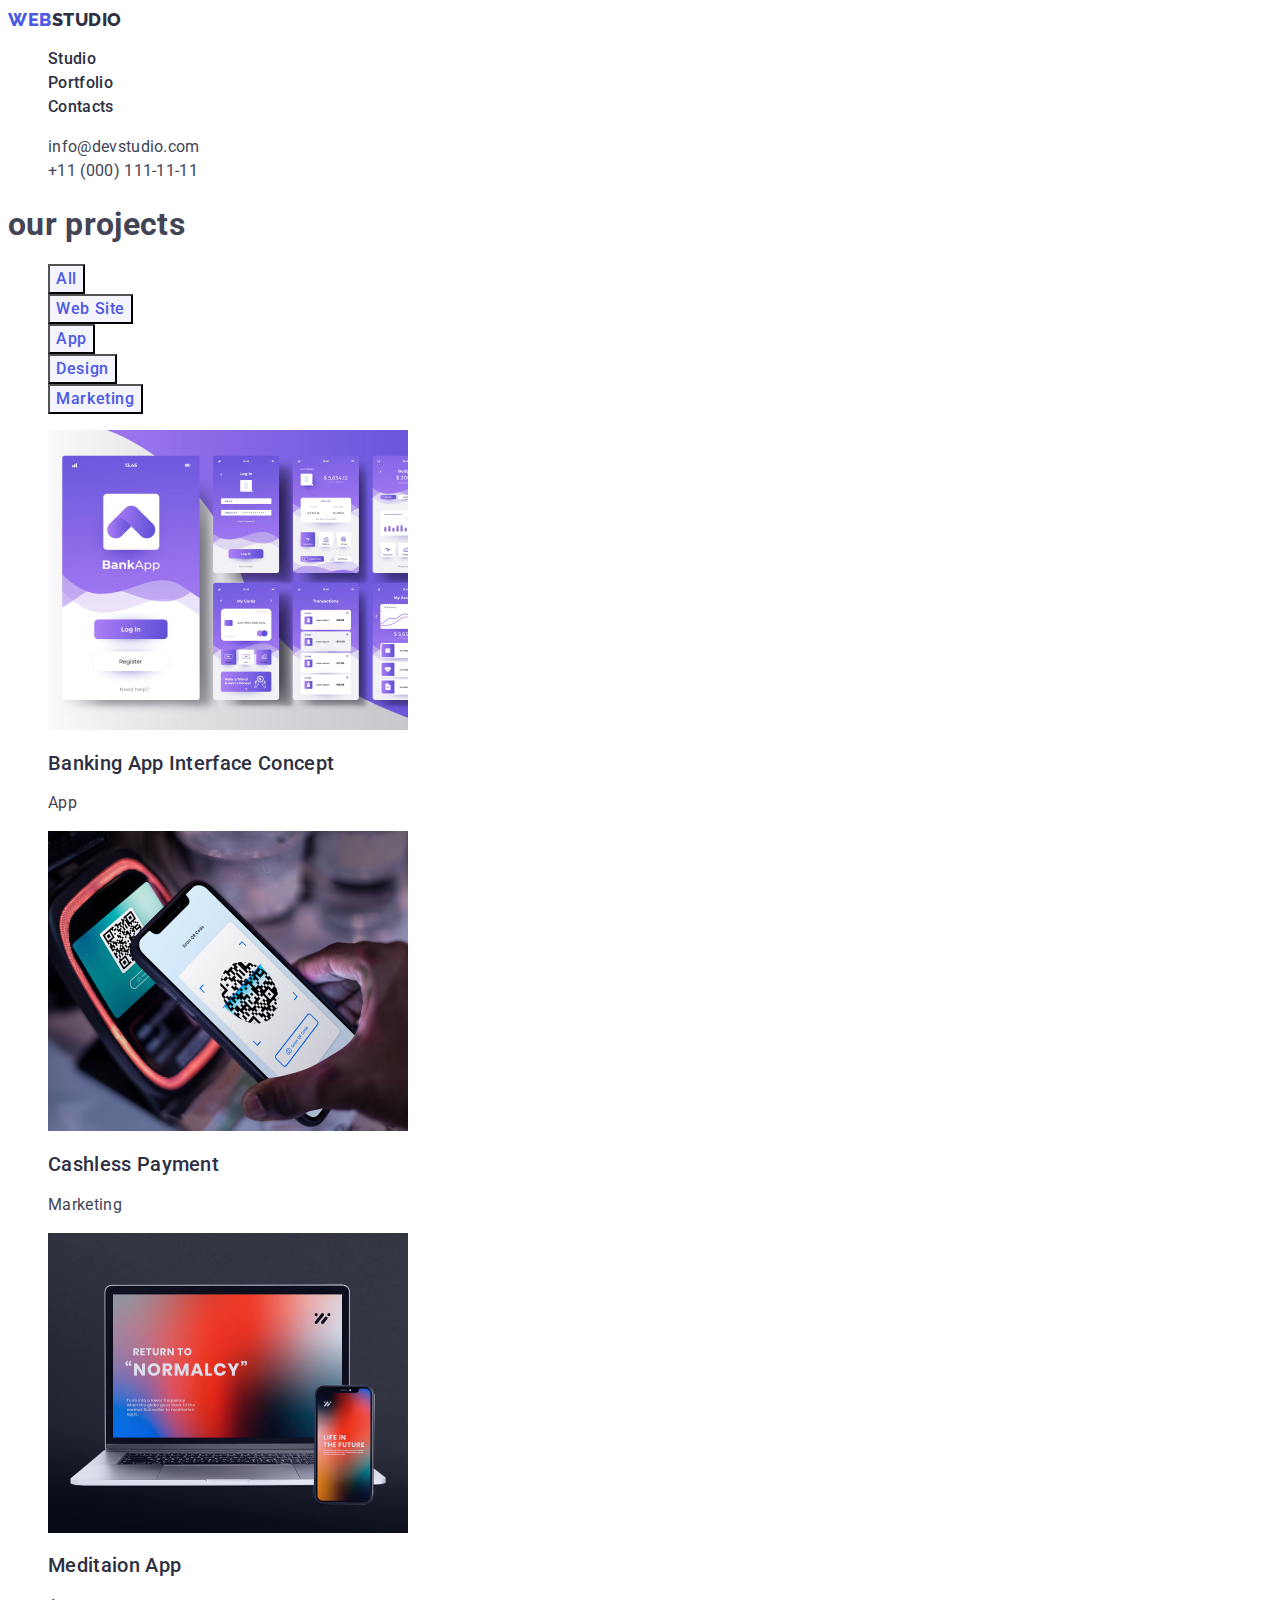
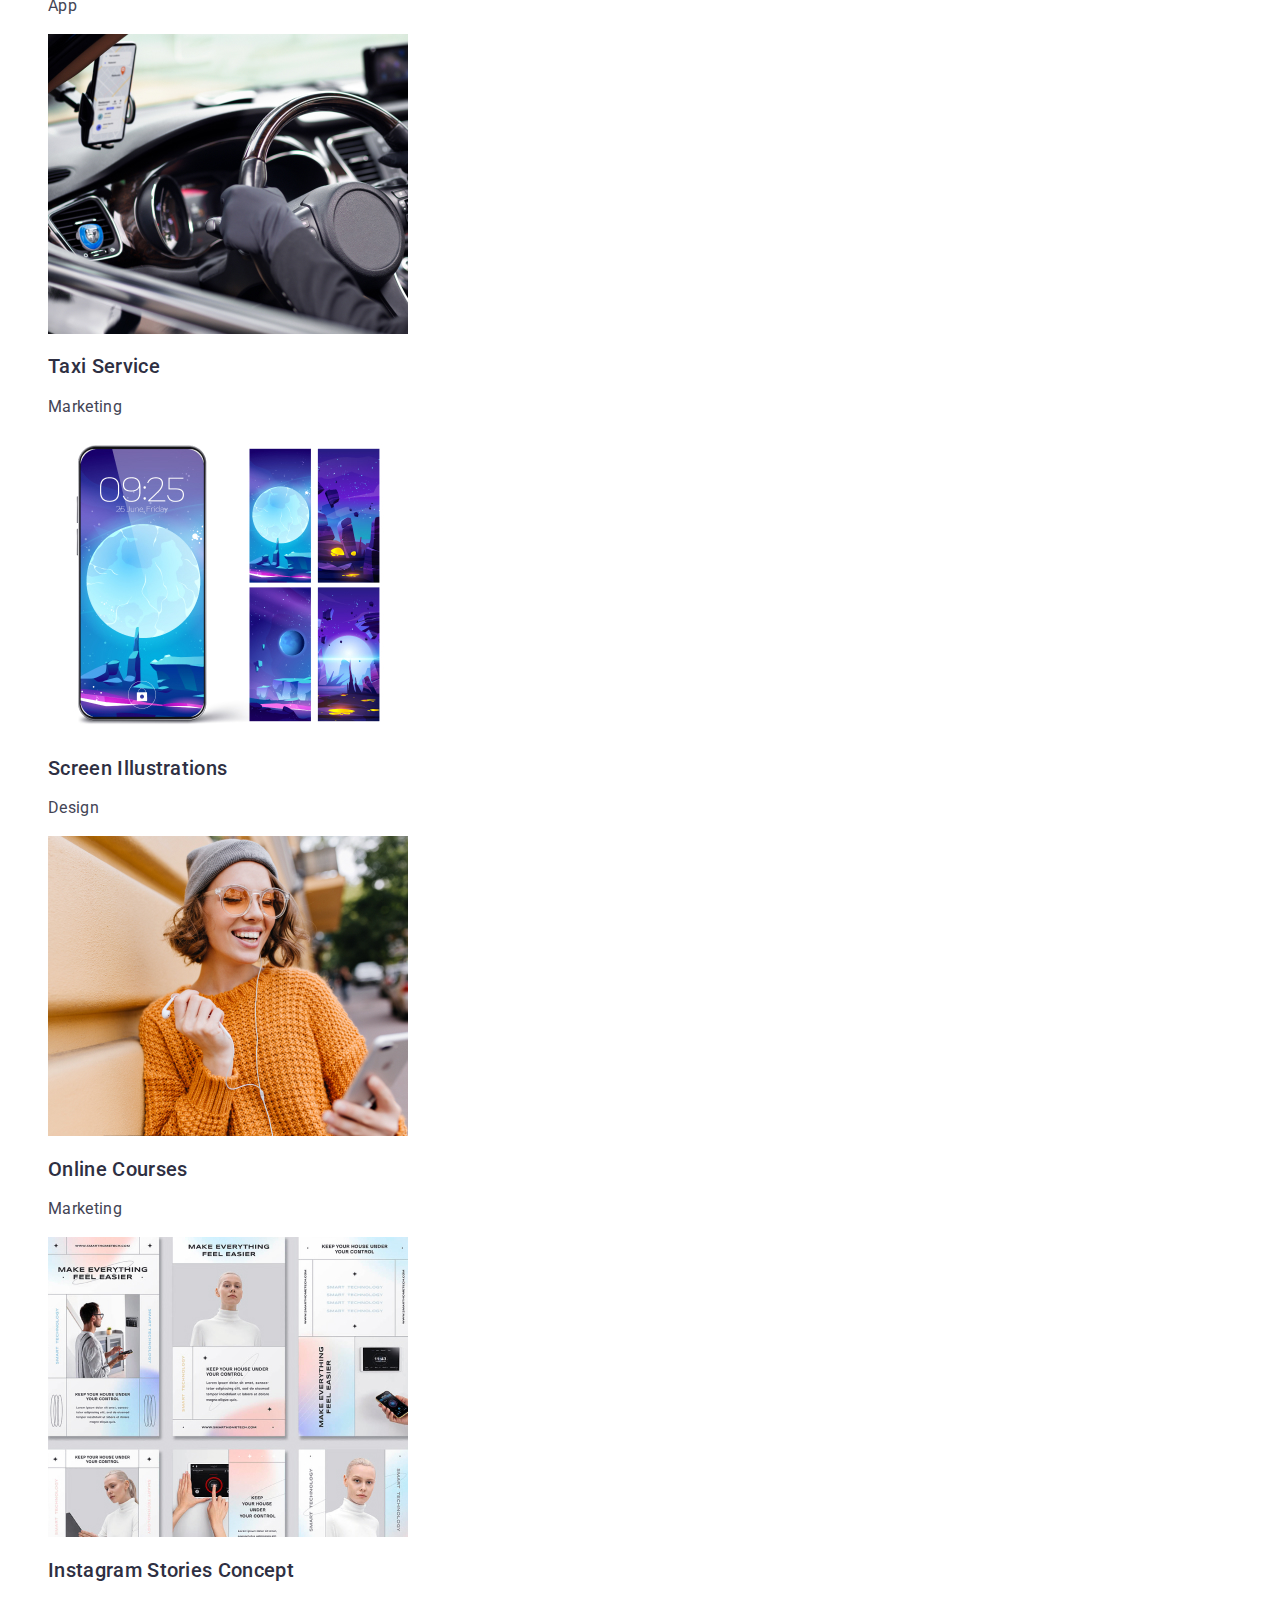
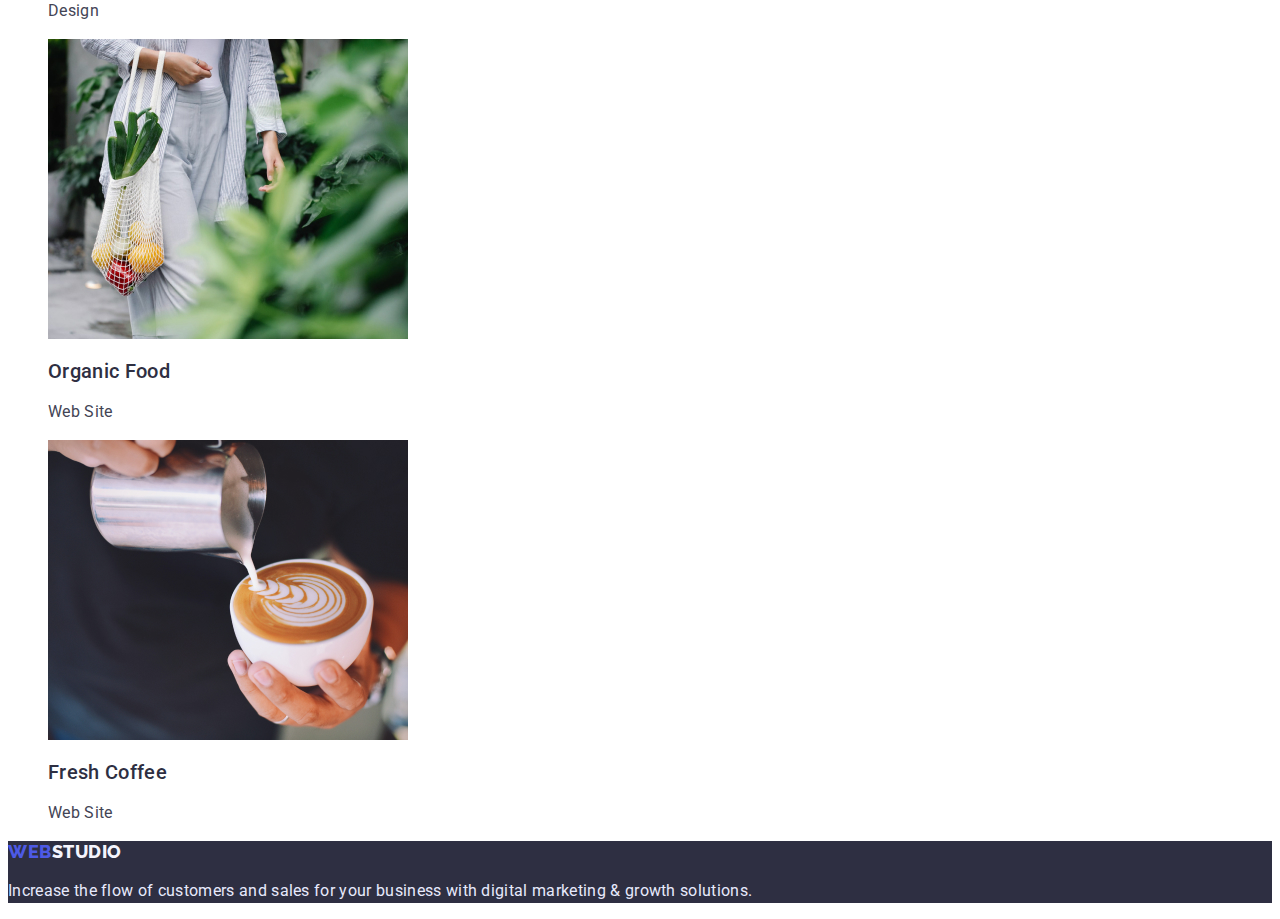
==== portfolio.html @ 0b2acf58 "Update portfolio.html" ====
<!DOCTYPE html>
<html lang="en">
  <head>
    <meta charset="UTF-8" />
    <meta http-equiv="X-UA-Compatible" content="IE=edge" />
    <meta name="viewport" content="width=device-width, initial-scale=1.0" />
    <title>WebStudio</title>

    <link rel="preconnect" href="https://fonts.googleapis.com" />
    <link rel="preconnect" href="https://fonts.gstatic.com" crossorigin />
    <link
      href="https://fonts.googleapis.com/css2?family=Raleway:wght@800&family=Roboto:wght@400;500;700;900&display=swap"
      rel="stylesheet"
    />
    <link rel="stylesheet" href="./css/styles.css" />
 <header>
      <nav class="site-nav">
        <a class="logo" href="./index.html">
          <span class="logo-item">Web</span>Studio
        </a>
        <ul class="list">
          <li>
            <a class="link-item" href="./index.html">Studio</a>
          </li>
          <li>
            <a class="link-item" href="">Portfolio</a>
          </li>
          <li>
            <a class="link-item" href="">Contacts</a>
          </li>
        </ul>
      </nav>
      <address class="contacts">
        <ul class="list">
          <li>
            <a class="mail link" href="mailto:info@devstudio.com"
              >info@devstudio.com
            </a>
          </li>
          <li>
            <a class="tel link" href="tel:+110001111111"
              >+11 (000) 111-11-11
            </a>
          </li>
        </ul>
      </address>
    </header>

    <main>
      <section class="section">
        <h1 class="title">our projects</h1>
        <ul class="filter list">
          <li><button type="button" class="filter-button">All</button></li>
          <li><button type="button" class="filter-button">Web Site</button></li>
          <li><button type="button" class="filter-button">App</button></li>
          <li><button type="button" class="filter-button">Design</button></li>
          <li><button type="button" class="filter-button">Marketing</button></li>
        </ul>
            
        <ul class="list">
          <li>
            <img src="./images/img-project-1.jpg" alt=" banking app" width="360"
            height="300" />
            <h2 class="section-subtitle">Banking App Interface Concept</h2>
            <p class="section-text">App</p>
          </li>
          <li>
            <img src="./images/img-project-2.jpg" alt="payment" width="360"
            height="300" />
            <h2 class="section-subtitle">Cashless Payment</h2>
            <p class="section-text">Marketing</p>
          </li>
          <li>
            <img src="./images/img-project-3.jpg" alt="meditaion-app" width="360"
            height="300" />
            <h2 class="section-subtitle">Meditaion App</h2>
            <p class="section-text">App</p>
          </li>
          <li>
            <img src="./images/img-project-4.jpg" alt="taxi-service" width="360"
            height="300" />
            <h2 class="section-subtitle">Taxi Service</h2>
            <p class="section-text">Marketing</p>
          </li>
          <li>
            <img src="./images/img-project-5.jpg"
            alt="screen-illustrations" width="360"
            height="300" />
            <h2 class="section-subtitle">Screen Illustrations</h2>
            <p class="section-text">Design</p>
          </li>
          <li>
            <img src="./images/img-project-6.jpg" alt="online-courses" width="360"
            height="300" />
            <h2 class="section-subtitle">Online Courses</h2>
            <p class="section-text">Marketing</p>
          </li>
          <li>
            <img src="./images/img-project-7.jpg" alt="Instagram" width="360"
            height="300" />
            <h2 class="section-subtitle">Instagram Stories Concept</h2>
            <p class="section-text">Design</p>
          </li>
          <li>
            <img src="./images/img-project-8.jpg" alt="organic-food" width="360"
            height="300" />
            <h2 class="section-subtitle">Organic Food</h2>
            <p class="section-text">Web Site</p>
          </li>
          <li>
            <img src="./images/img-project-9.jpg" alt="fresh-coffee" width="360"
            height="300" />
            <h2 class="section-subtitle">Fresh Coffee</h2>
            <p class="section-text">Web Site</p>
          </li>
        </ul>
      </section>
    </main>

    <footer class="footer">
      <a href="./index.html" class="footer-logo">
        <span class="logo-item">Web</span>Studio
      </a>
      <p class="text-item">
        Increase the flow of customers and sales for your business with digital
        marketing & growth solutions.
      </p>
    </footer>
  </body>
</html>
---- css/styles.css ----
:root {
  --primary-text-color: #434455;
  --title-text-color: #2e2f42;
  --title-wite-color: #ffffff;
  --title-blue-color: #4d5ae5;
  --bacground-color-heroo-footer: #2e2f42;
  --button-hover-color: #404bbf;
  --link-hover-color: #404bbf;
  --button-title-color: #4d5ae5;
  --footer-logo-white: #f4f4fd;
  --text-item-color: #e7e9fc;
  --filtr-button-bacgr-color-white: #f4f4fd;
  --filtr-button-hover-white: #ffffff;
}

body {
  background-color: var(--title-wite-color);
  color: var(--primary-text-color);
  font-family: Roboto, sans-serif;
  letter-spacing: 0.02em;
}

.logo {
  font-family: Raleway, sans-serif;
  text-decoration: none;
  font-weight: 800;
  font-size: 18px;
  line-height: 1.3;
  letter-spacing: 0.03em;
  text-transform: uppercase;
  color: var(--title-text-color);
}

.logo-item {
  color: var(--title-blue-color);
}

.list {
  list-style: none;
}

.link-item {
  text-decoration: none;
  font-weight: 500;
  font-size: 16px;
  line-height: 1.5;
  color: var(--title-text-color);
}

.link-item:active {
  color: var(--title-blue-color);
}

.link-item:hover,
.link-item:focus {
  color: var(--link-hover-color);
}

.link {
  color: var(--primary-text-color);
  text-decoration: none;
  font-style: normal;
  font-weight: 400;
  font-size: 16px;
  line-height: 1.5;
}

.link:active {
  color: var(--title-blue-color);
}

.link:hover,
.link:focus {
  color: var(--title-blue-color);
}

.hero {
  background-color: var(--bacground-color-heroo-footer);
}

.hero-title {
  color: var(--title-wite-color);
  font-weight: 700;
  font-size: 56px;
  line-height: 1.07;
  text-align: center;
}

.hero-button {
  font-family: Roboto, sans-serif;
  font-weight: 500;
  font-size: 16px;
  line-height: 1.5;
  letter-spacing: 0.04em;
  background-color: var(--button-title-color);
  color: var(--title-wite-color);
  cursor: pointer;
}

.hero-button:hover,
.hero-button:focus {
  background-color: var(--button-hover-color);
}

.section-title {
  font-weight: 700;
  font-size: 36px;
  line-height: 1.1px;
  color: var(--title-text-color);
  text-transform: capitalize;
}
.section-title.item {
  color: var(--title-text-color);
  font-weight: 500;
  font-size: 20px;
  line-height: 1.2;
}

.text {
  font-weight: 400;
  font-size: 16px;
  line-height: 1.5;
}
.footer {
  background-color: var(--bacground-color-heroo-footer);
}
.footer-logo {
  text-decoration: none;
  font-family: Raleway, sans-serif;
  font-weight: 800;
  font-size: 18px;
  line-height: 1.2;
  letter-spacing: 0.03em;
  text-transform: uppercase;
  color: var(--footer-logo-white);
}

.text-item {
  color: var(--text-item-color);

  font-weight: 400;
  font-size: 16px;
  line-height: 1.5;
}

.filter-button {
  font-family: 'Roboto', sans-serif;
  font-weight: 500;
  font-size: 16px;
  line-height: 1.5;
  letter-spacing: 0.04em;
  color: var(--button-title-color);
  background-color: var(--filtr-button-bacgr-color-white);
  cursor: pointer;
}

.filter-button:hover,
.filter-button:focus {
  color: var(--filtr-button-hover-white);
  background-color: var(--button-hover-color);
}

.section-subtitle {
  color: var(--title-text-color);
  font-weight: 500;
  font-size: 20px;
  line-height: 1.2;
}
.section-text {
  font-weight: 400;
  font-size: 16px;
  line-height: 1.5;
}
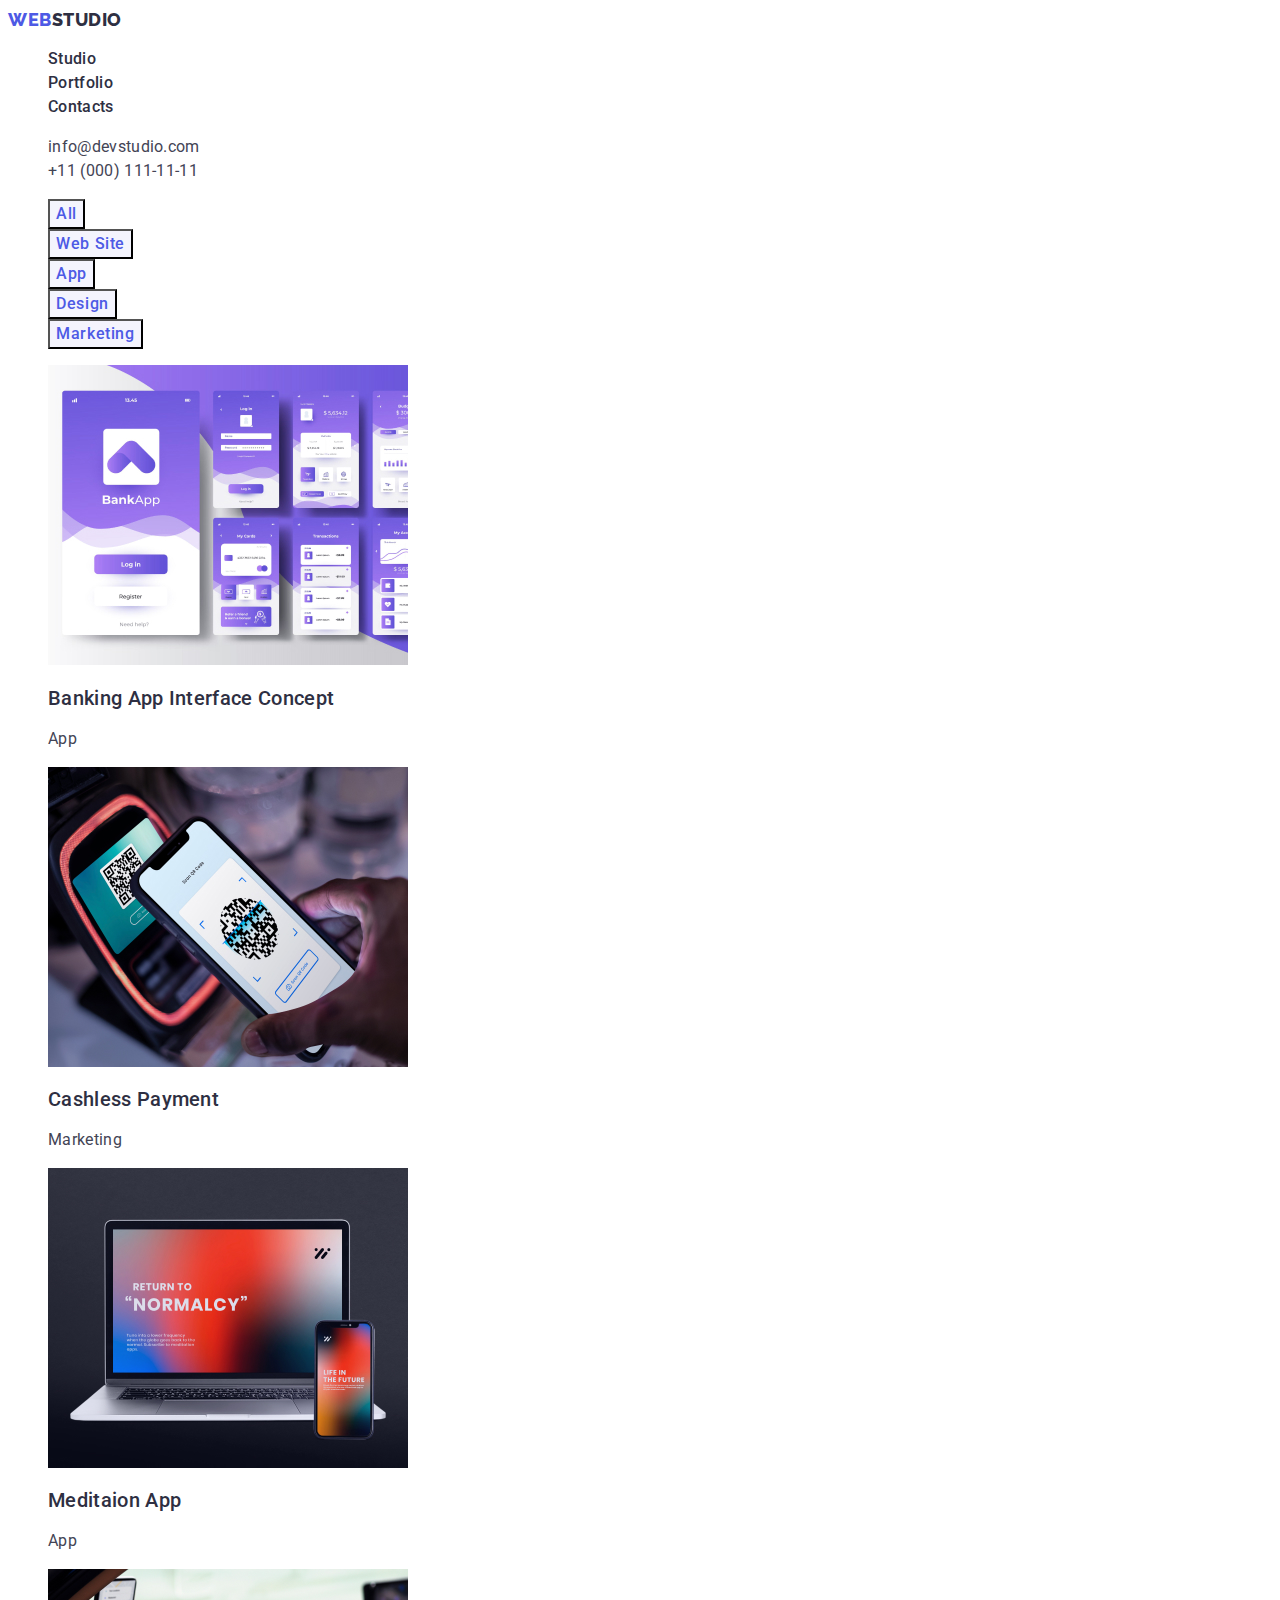
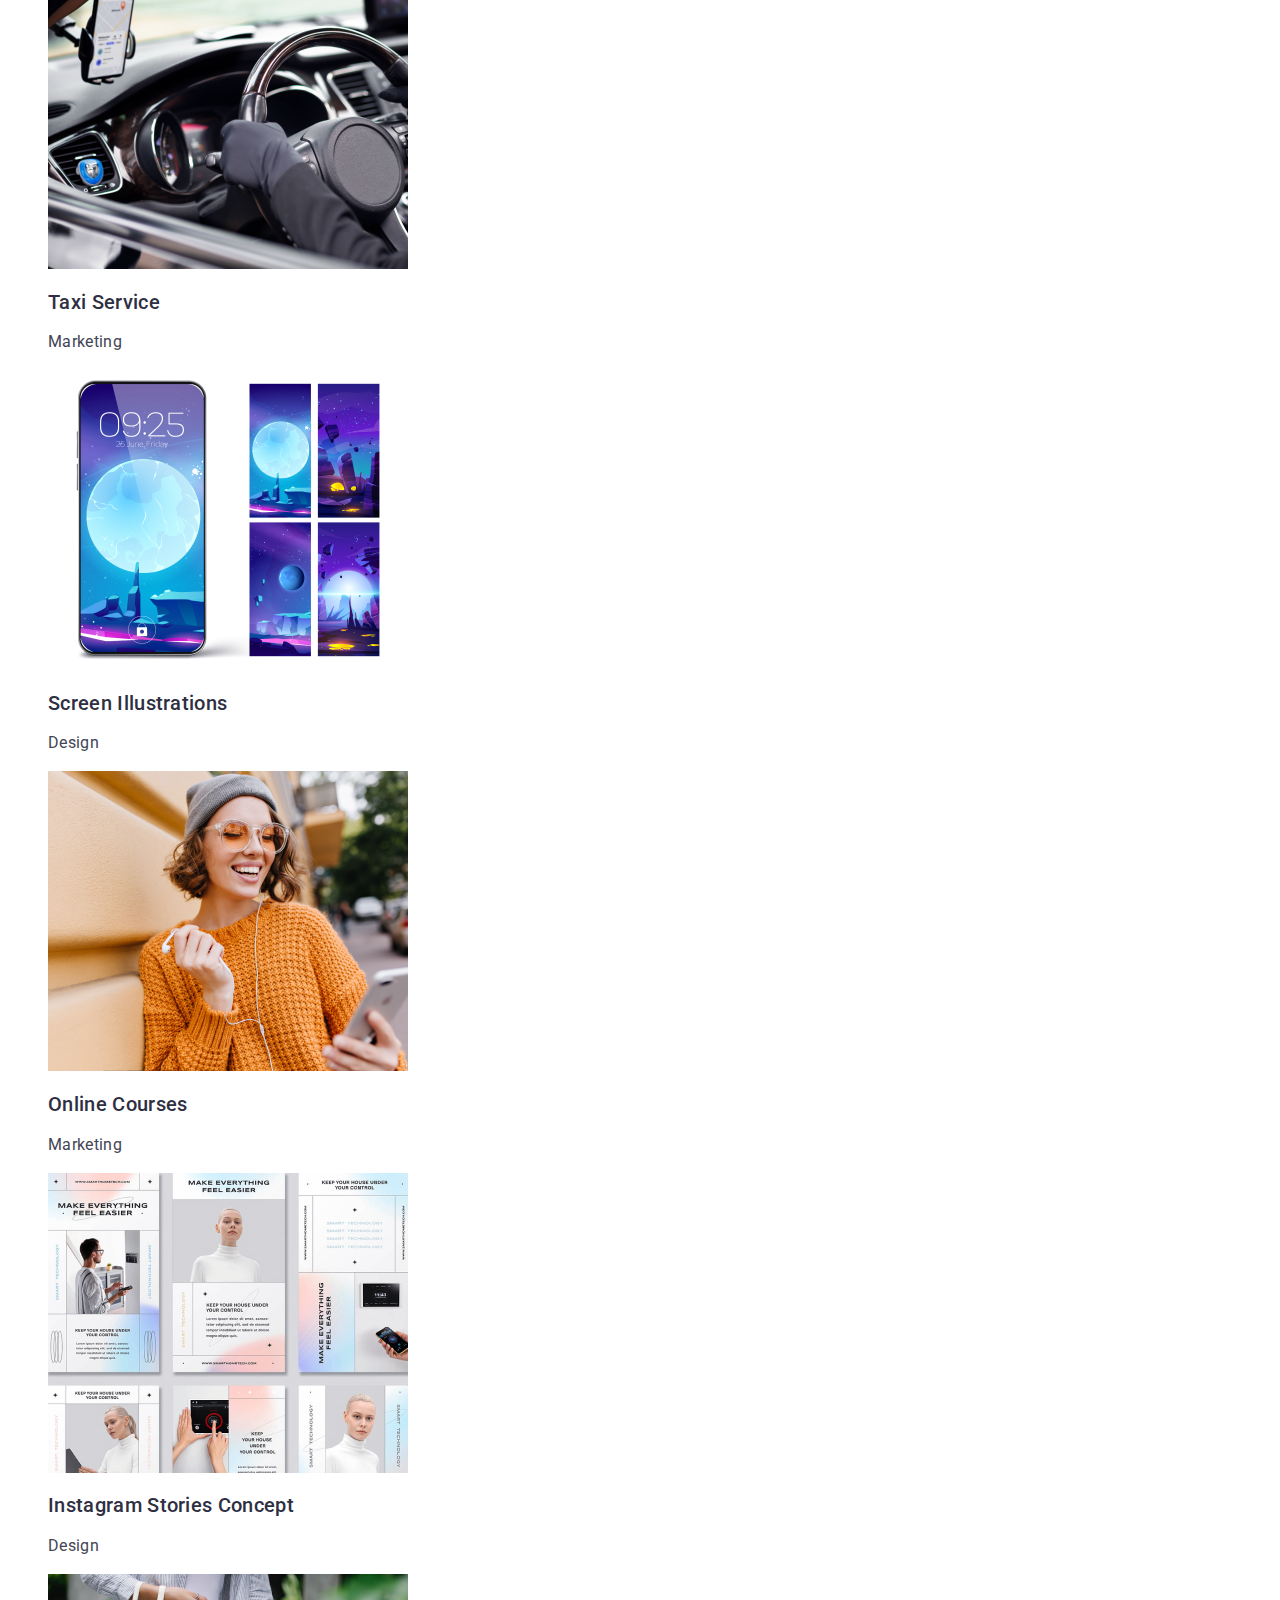
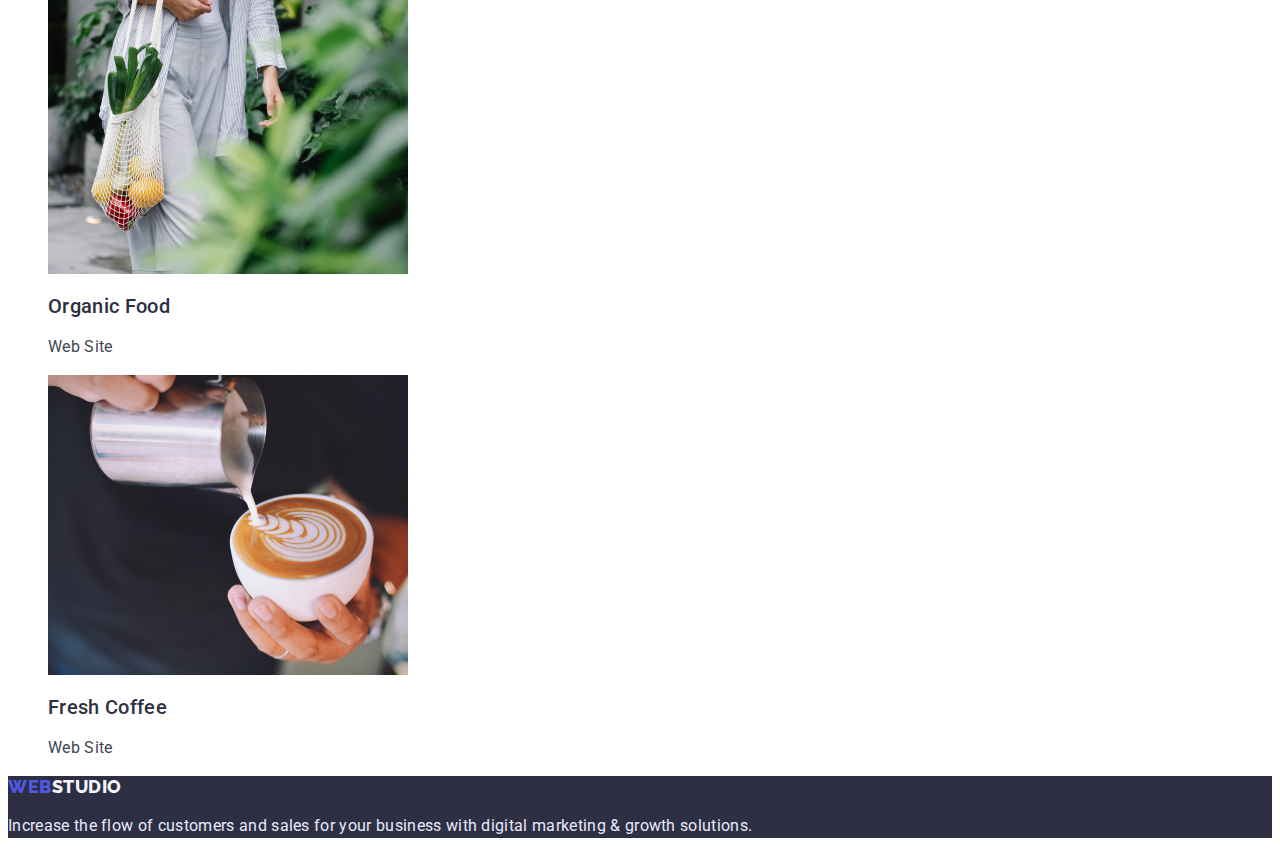
==== commit fce30bb9: "Update portfolio.html" ====
--- a/portfolio.html
+++ b/portfolio.html
@@ -23,7 +23,7 @@
             <a class="link-item" href="./index.html">Studio</a>
           </li>
           <li>
-            <a class="link-item" href="">Portfolio</a>
+            <a class="link-item" href="./portfolio.html">Portfolio</a>
           </li>
           <li>
             <a class="link-item" href="">Contacts</a>
@@ -48,7 +48,7 @@
 
     <main>
       <section class="section">
-        <h1 class="title">our projects</h1>
+        <h1 class="visually-hidden">our projects</h1>
         <ul class="filter list">
           <li><button type="button" class="filter-button">All</button></li>
           <li><button type="button" class="filter-button">Web Site</button></li>
--- a/css/styles.css
+++ b/css/styles.css
@@ -74,6 +74,19 @@
   color: var(--title-blue-color);
 }
 
+.visually-hidden {
+  position: absolute;
+  white-space: nowrap;
+  width: 1px;
+  height: 1px;
+  overflow: hidden;
+  border: 0;
+  padding: 0;
+  clip: rect(0 0 0 0);
+  clip-path: inset(50%);
+  margin: -1px;
+}
+
 .hero {
   background-color: var(--bacground-color-heroo-footer);
 }
@@ -108,12 +121,14 @@
   line-height: 1.1px;
   color: var(--title-text-color);
   text-transform: capitalize;
+  letter-spacing: 0.02em;
 }
 .section-title.item {
   color: var(--title-text-color);
   font-weight: 500;
   font-size: 20px;
   line-height: 1.2;
+  letter-spacing: 0.02em;
 }
 
 .text {
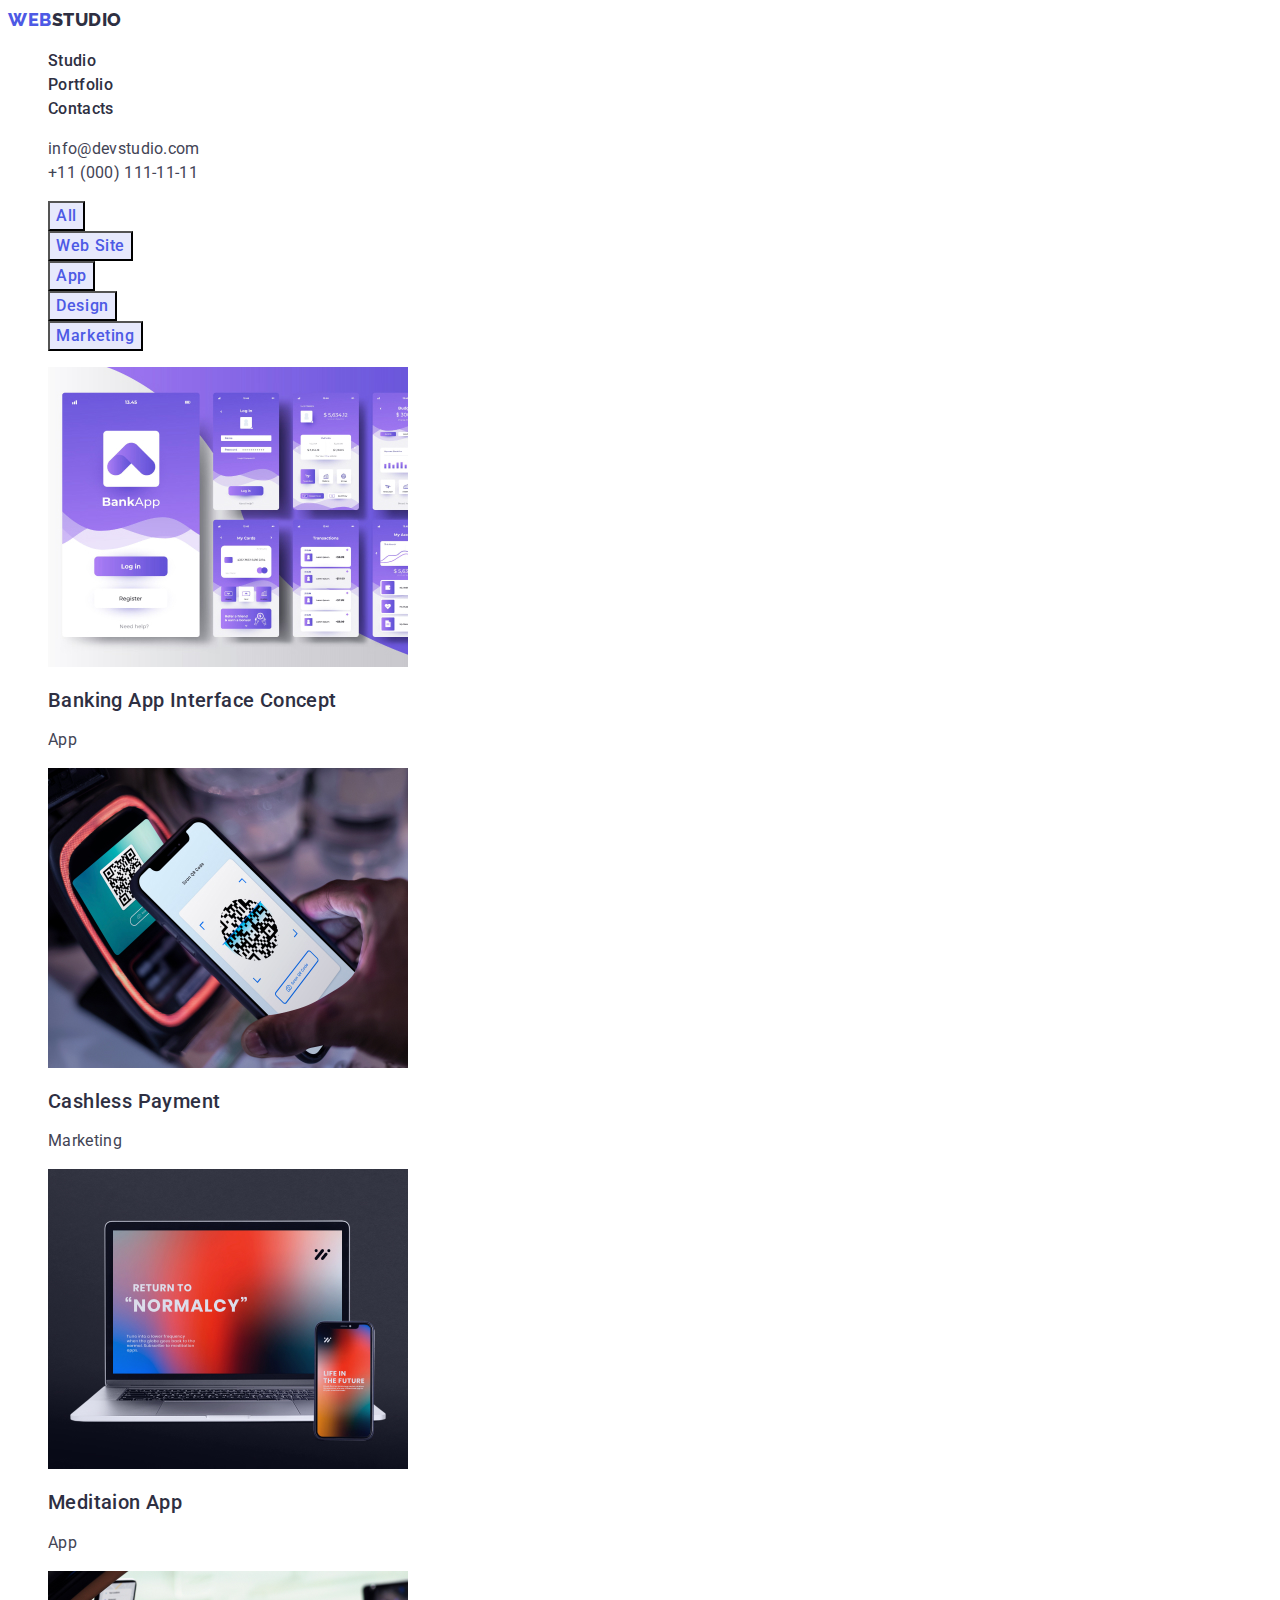
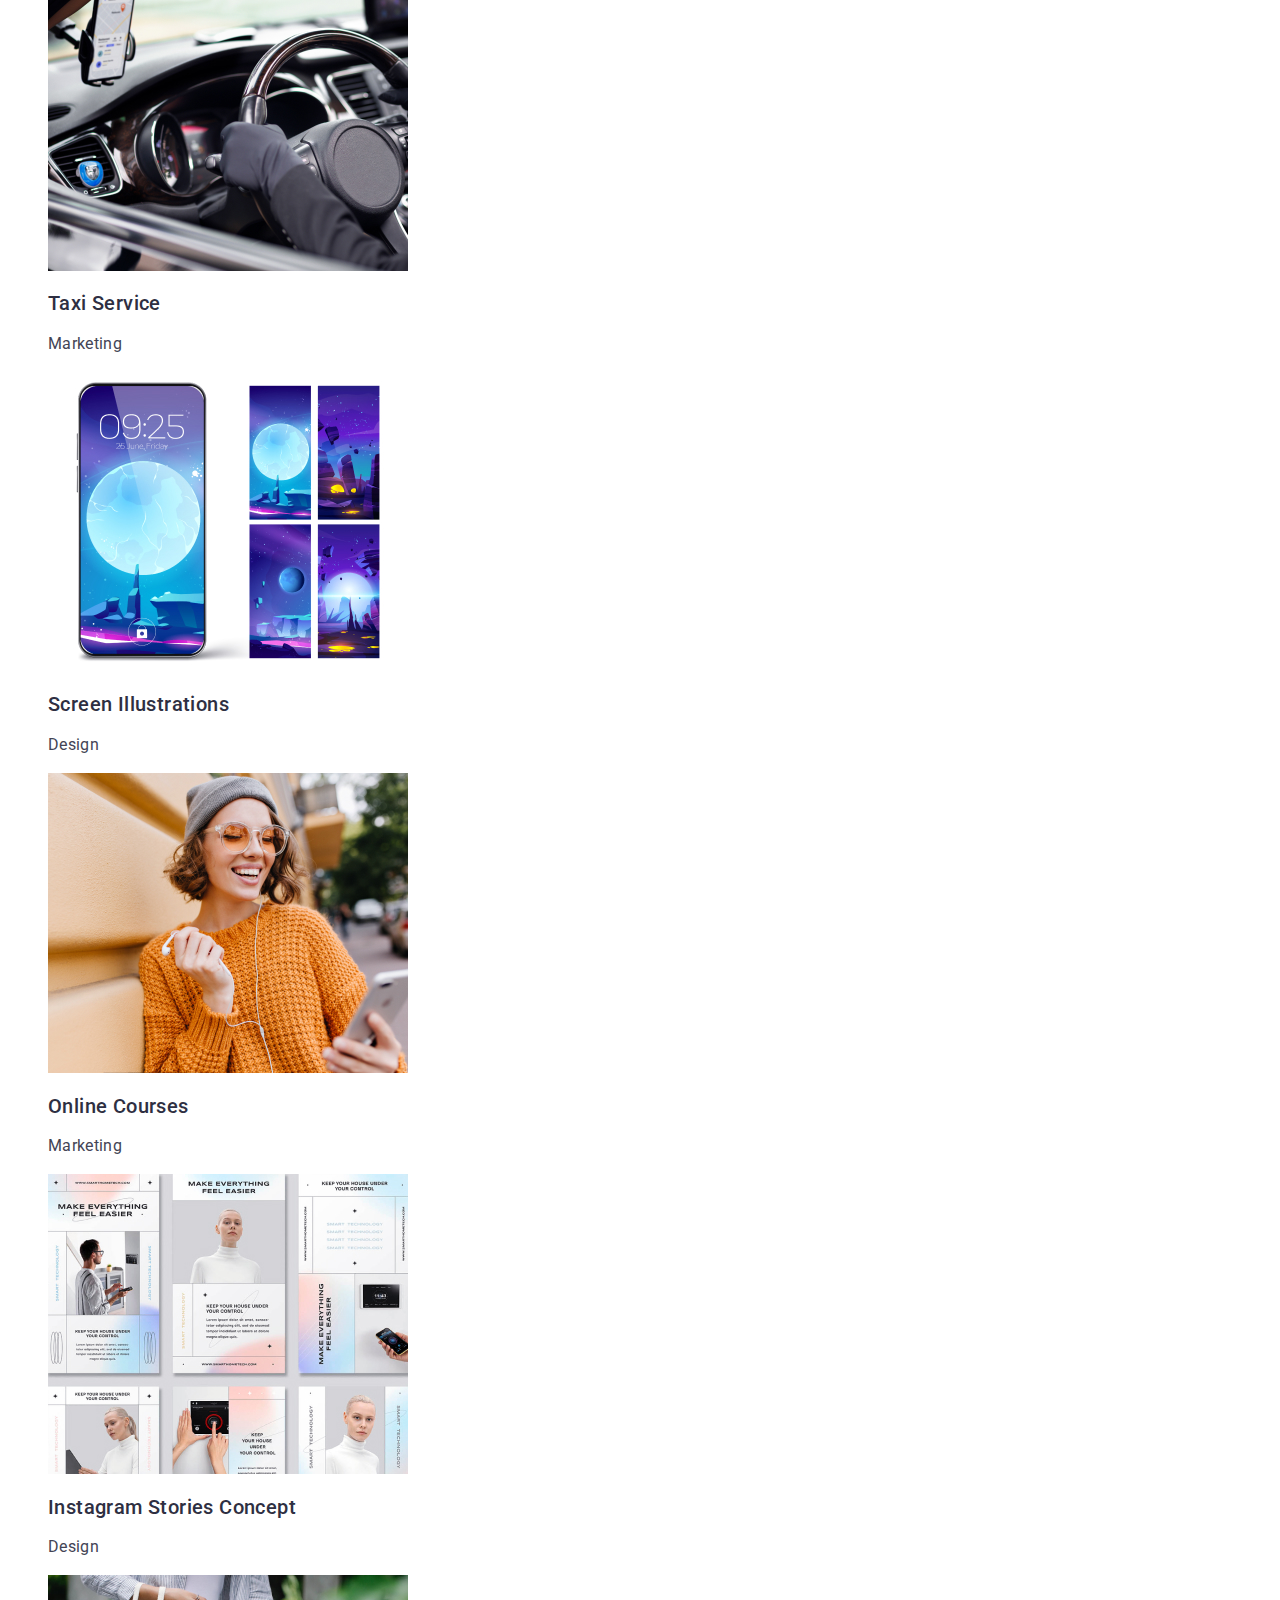
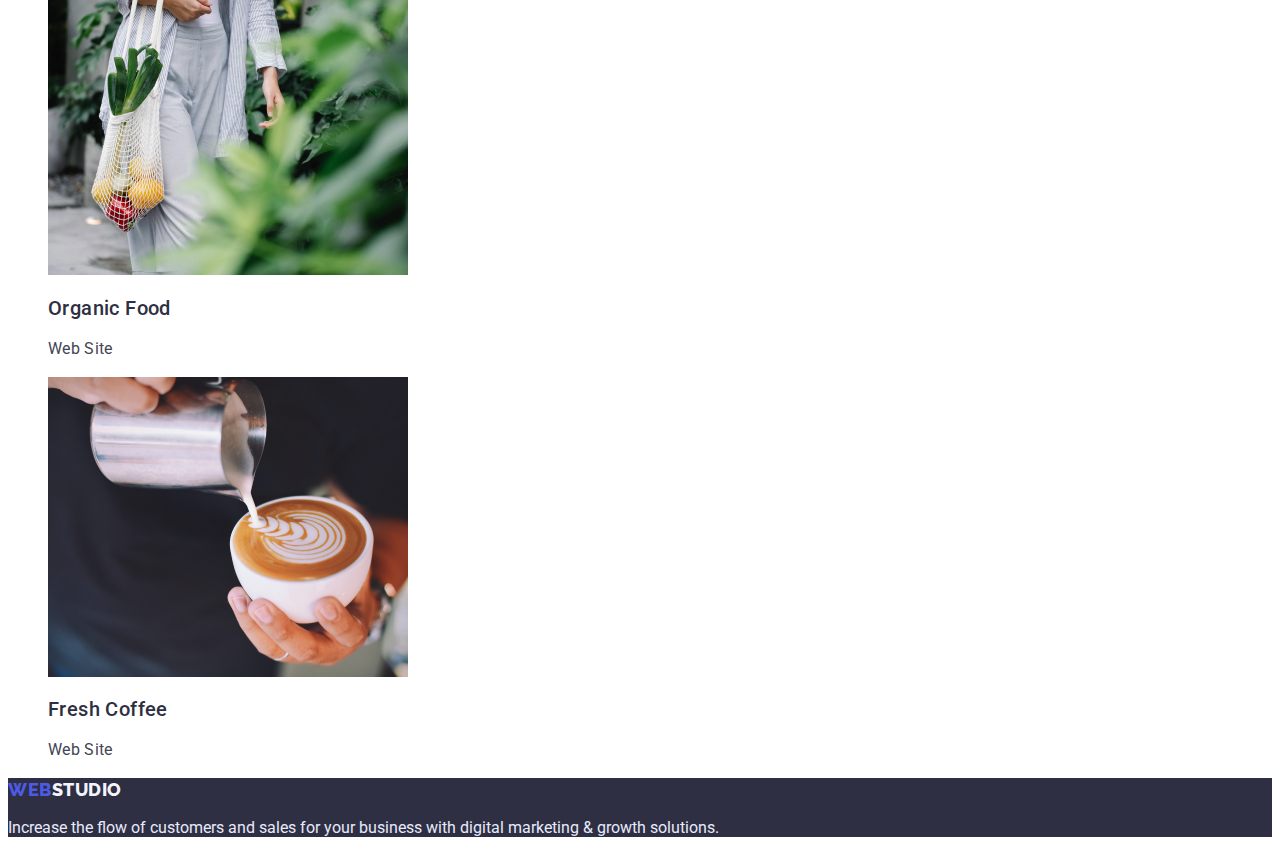
==== commit c7e8c023: "1" ====
--- a/portfolio.html
+++ b/portfolio.html
@@ -4,8 +4,7 @@
     <meta charset="UTF-8" />
     <meta http-equiv="X-UA-Compatible" content="IE=edge" />
     <meta name="viewport" content="width=device-width, initial-scale=1.0" />
-    <title>WebStudio</title>
-
+    <title>Portfolio</title>
     <link rel="preconnect" href="https://fonts.googleapis.com" />
     <link rel="preconnect" href="https://fonts.gstatic.com" crossorigin />
     <link
@@ -13,118 +12,164 @@
       rel="stylesheet"
     />
     <link rel="stylesheet" href="./css/styles.css" />
- <header>
-      <nav class="site-nav">
-        <a class="logo" href="./index.html">
-          <span class="logo-item">Web</span>Studio
-        </a>
-        <ul class="list">
-          <li>
-            <a class="link-item" href="./index.html">Studio</a>
+  </head>
+  <body>
+    <header class="header">
+      <nav class="header-navigation">
+        <a href="./index.html" class="header-logo link logo"
+          ><span>Web</span>Studio</a
+        >
+        <ul class="header-list list">
+          <li class="header-item">
+            <a href="./index.html" class="header-link link">Studio</a>
           </li>
-          <li>
-            <a class="link-item" href="./portfolio.html">Portfolio</a>
+          <li class="header-item">
+            <a href="" class="header-link link">Portfolio</a>
           </li>
-          <li>
-            <a class="link-item" href="">Contacts</a>
+          <li class="header-item">
+            <a href="" class="header-link link">Contacts</a>
           </li>
         </ul>
       </nav>
-      <address class="contacts">
-        <ul class="list">
+
+      <address>
+        <ul class="header-adress list">
           <li>
-            <a class="mail link" href="mailto:info@devstudio.com"
-              >info@devstudio.com
-            </a>
+            <a href="mailto:info@devstudio.com" class="header-mail link"
+              >info@devstudio.com</a
+            >
           </li>
+
           <li>
-            <a class="tel link" href="tel:+110001111111"
-              >+11 (000) 111-11-11
-            </a>
+            <a href="tel:+110001111111" class="header-tel link"
+              >+11 (000) 111-11-11</a
+            >
           </li>
         </ul>
       </address>
     </header>
-
     <main>
-      <section class="section">
-        <h1 class="visually-hidden">our projects</h1>
-        <ul class="filter list">
-          <li><button type="button" class="filter-button">All</button></li>
-          <li><button type="button" class="filter-button">Web Site</button></li>
-          <li><button type="button" class="filter-button">App</button></li>
-          <li><button type="button" class="filter-button">Design</button></li>
-          <li><button type="button" class="filter-button">Marketing</button></li>
+      <section class="portfolio">
+        <h1 class="visually-hidden">Portfolio</h1>
+        <ul class="filtr-list list">
+          <li class="filtr-item">
+            <button type="button" class="filtr-btn btn">All</button>
+          </li>
+          <li class="filtr-item">
+            <button type="button" class="filtr-btn btn">Web Site</button>
+          </li>
+          <li class="filtr-item">
+            <button type="button" class="filtr-btn btn">App</button>
+          </li>
+          <li class="filtr-item">
+            <button type="button" class="filtr-btn btn">Design</button>
+          </li>
+          <li class="filtr-item">
+            <button type="button" class="filtr-btn btn">Marketing</button>
+          </li>
         </ul>
-            
-        <ul class="list">
-          <li>
-            <img src="./images/img-project-1.jpg" alt=" banking app" width="360"
-            height="300" />
-            <h2 class="section-subtitle">Banking App Interface Concept</h2>
-            <p class="section-text">App</p>
+        <ul class="portfolio-list list">
+          <li class="portfolio-item">
+            <img
+              src="./images/img-project-1.jpg"
+              alt="Banking App Interface Concept"
+              width="360"
+              height="300"
+            />
+            <h2 class="portfolio-title title">Banking App Interface Concept</h2>
+            <p class="portfolio-subtitle subtitle">App</p>
           </li>
-          <li>
-            <img src="./images/img-project-2.jpg" alt="payment" width="360"
-            height="300" />
-            <h2 class="section-subtitle">Cashless Payment</h2>
-            <p class="section-text">Marketing</p>
+          <li class="portfolio-item">
+            <img
+              src="./images/img-project-2.jpg"
+              alt="Cashless Payment"
+              width="360"
+              height="300"
+            />
+            <h2 class="portfolio-title title">Cashless Payment</h2>
+            <p class="portfolio-subtitle subtitle">Marketing</p>
           </li>
-          <li>
-            <img src="./images/img-project-3.jpg" alt="meditaion-app" width="360"
-            height="300" />
-            <h2 class="section-subtitle">Meditaion App</h2>
-            <p class="section-text">App</p>
+          <li class="portfolio-item">
+            <img
+              src="./images/img-project-3.jpg"
+              alt="Meditaion App"
+              width="360"
+              height="300"
+            />
+            <h2 class="portfolio-title title">Meditaion App</h2>
+            <p class="portfolio-subtitle subtitle">App</p>
           </li>
-          <li>
-            <img src="./images/img-project-4.jpg" alt="taxi-service" width="360"
-            height="300" />
-            <h2 class="section-subtitle">Taxi Service</h2>
-            <p class="section-text">Marketing</p>
+          <li class="portfolio-item">
+            <img
+              src="./images/img-project-4.jpg"
+              alt="Taxi Service"
+              width="360"
+              height="300"
+            />
+            <h2 class="portfolio-title title">Taxi Service</h2>
+            <p class="portfolio-subtitle subtitle">Marketing</p>
           </li>
-          <li>
-            <img src="./images/img-project-5.jpg"
-            alt="screen-illustrations" width="360"
-            height="300" />
-            <h2 class="section-subtitle">Screen Illustrations</h2>
-            <p class="section-text">Design</p>
+          <li class="portfolio-item">
+            <img
+              src="./images/img-project-5.jpg"
+              alt="Screen Illustrations"
+              width="360"
+              height="300"
+            />
+            <h2 class="portfolio-title title">Screen Illustrations</h2>
+            <p class="portfolio-subtitle subtitle">Design</p>
           </li>
-          <li>
-            <img src="./images/img-project-6.jpg" alt="online-courses" width="360"
-            height="300" />
-            <h2 class="section-subtitle">Online Courses</h2>
-            <p class="section-text">Marketing</p>
+          <li class="portfolio-item">
+            <img
+              src="./images/img-project-6.jpg"
+              alt="Online Courses"
+              width="360"
+              height="300"
+            />
+            <h2 class="portfolio-title title">Online Courses</h2>
+            <p class="portfolio-subtitle subtitle">Marketing</p>
           </li>
-          <li>
-            <img src="./images/img-project-7.jpg" alt="Instagram" width="360"
-            height="300" />
-            <h2 class="section-subtitle">Instagram Stories Concept</h2>
-            <p class="section-text">Design</p>
+          <li class="portfolio-item">
+            <img
+              src="./images/img-project-7.jpg"
+              alt="Instagram Stories Concept"
+              width="360"
+              height="300"
+            />
+            <h2 class="portfolio-title title">Instagram Stories Concept</h2>
+            <p class="portfolio-subtitle subtitle">Design</p>
           </li>
-          <li>
-            <img src="./images/img-project-8.jpg" alt="organic-food" width="360"
-            height="300" />
-            <h2 class="section-subtitle">Organic Food</h2>
-            <p class="section-text">Web Site</p>
+          <li class="portfolio-item">
+            <img
+              src="./images/img-project-8.jpg"
+              alt="Organic Food"
+              width="360"
+              height="300"
+            />
+            <h2 class="portfolio-title title">Organic Food</h2>
+            <p class="portfolio-subtitle subtitle">Web Site</p>
           </li>
-          <li>
-            <img src="./images/img-project-9.jpg" alt="fresh-coffee" width="360"
-            height="300" />
-            <h2 class="section-subtitle">Fresh Coffee</h2>
-            <p class="section-text">Web Site</p>
+          <li class="portfolio-item">
+            <img
+              src="./images/img-project-9.jpg"
+              alt="Fresh Coffee"
+              width="360"
+              height="300"
+            />
+            <h2 class="portfolio-title title">Fresh Coffee</h2>
+            <p class="portfolio-subtitle subtitle">Web Site</p>
           </li>
         </ul>
       </section>
     </main>
-
     <footer class="footer">
-      <a href="./index.html" class="footer-logo">
-        <span class="logo-item">Web</span>Studio
-      </a>
-      <p class="text-item">
+      <a href="./index.html" class="footer-logo link logo"
+        ><span>Web</span>Studio</a
+      >
+      <p class="footer-text">
         Increase the flow of customers and sales for your business with digital
         marketing & growth solutions.
       </p>
     </footer>
   </body>
-</html>+</html>
--- a/css/styles.css
+++ b/css/styles.css
@@ -1,188 +1,243 @@
 :root {
-  --primary-text-color: #434455;
-  --title-text-color: #2e2f42;
-  --title-wite-color: #ffffff;
-  --title-blue-color: #4d5ae5;
-  --bacground-color-heroo-footer: #2e2f42;
-  --button-hover-color: #404bbf;
-  --link-hover-color: #404bbf;
-  --button-title-color: #4d5ae5;
-  --footer-logo-white: #f4f4fd;
-  --text-item-color: #e7e9fc;
-  --filtr-button-bacgr-color-white: #f4f4fd;
-  --filtr-button-hover-white: #ffffff;
-}
-
+  --main-title-color: #2e2f42;
+  --main-accent-color: #404bbf;
+  --secondary-accent-color: #4d5ae5;
+  --background-color-gray: #2e2f42;
+  --secondary-title-color: #2e2f42;
+  --main-color-hero: #ffffff;
+  --background-btn: #e7e9fc;
+  --section-team-background: #f4f4fd;
+  --footer-logo: #f4f4fd;
+  --footer-text: #e7e9fc;
+  --btn-hover-focus: #ffffff;
+}
 body {
-  background-color: var(--title-wite-color);
-  color: var(--primary-text-color);
-  font-family: Roboto, sans-serif;
-  letter-spacing: 0.02em;
+  font-family: 'Roboto', sans-serif;
+  font-size: 16px;
+
+  color: #434455;
+}
+
+.list {
+  list-style: none;
+}
+
+.link {
+  text-decoration: none;
+}
+
+.btn {
+  cursor: pointer;
+  font-family: inherit;
+  font-size: 16px;
+  font-weight: 500;
+  line-height: 1.5;
+  letter-spacing: 0.04em;
 }
 
 .logo {
-  font-family: Raleway, sans-serif;
-  text-decoration: none;
+  font-family: 'Raleway', sans-serif;
   font-weight: 800;
   font-size: 18px;
-  line-height: 1.3;
+  line-height: 1.33;
   letter-spacing: 0.03em;
   text-transform: uppercase;
-  color: var(--title-text-color);
-}
-
-.logo-item {
-  color: var(--title-blue-color);
-}
-
-.list {
-  list-style: none;
-}
-
-.link-item {
-  text-decoration: none;
-  font-weight: 500;
-  font-size: 16px;
-  line-height: 1.5;
-  color: var(--title-text-color);
-}
-
-.link-item:active {
-  color: var(--title-blue-color);
-}
-
-.link-item:hover,
-.link-item:focus {
-  color: var(--link-hover-color);
-}
-
-.link {
-  color: var(--primary-text-color);
-  text-decoration: none;
-  font-style: normal;
-  font-weight: 400;
-  font-size: 16px;
-  line-height: 1.5;
-}
-
-.link:active {
-  color: var(--title-blue-color);
-}
-
-.link:hover,
-.link:focus {
-  color: var(--title-blue-color);
-}
-
+}
+.title {
+  font-weight: 500;
+  font-size: 20px;
+  line-height: 1.2;
+  letter-spacing: 0.02em;
+}
 .visually-hidden {
   position: absolute;
-  white-space: nowrap;
   width: 1px;
   height: 1px;
-  overflow: hidden;
+  margin: -1px;
   border: 0;
   padding: 0;
+  white-space: nowrap;
+  clip-path: inset(100%);
   clip: rect(0 0 0 0);
-  clip-path: inset(50%);
-  margin: -1px;
+  overflow: hidden;
+}
+.subtitle {
+  line-height: 1.5;
+  letter-spacing: 0.02em;
+}
+
+.header {
+}
+.header-navigation {
+  font-weight: 500;
+  line-height: 1.5;
+  letter-spacing: 0.02em;
+  color: var(--secondary-title-color);
+}
+
+.header-logo {
+  color: var(--secondary-title-color);
+}
+
+.header-logo > span {
+  color: var(--secondary-accent-color);
+}
+
+.header-list {
+}
+.header-item {
+}
+.header-link {
+  font-weight: 500;
+  line-height: 1.5;
+  letter-spacing: 0.02em;
+  color: var(--secondary-title-color);
+}
+.header-link:hover,
+.header-link:focus {
+  color: var(--main-accent-color);
+}
+
+.header-adress {
+}
+.header-mail,
+.header-tel {
+  font-style: normal;
+  line-height: 1.5;
+  letter-spacing: 0.02em;
+  color: inherit;
+}
+
+.header-mail:hover,
+.header-mail:focus {
+  color: var(--main-accent-color);
+}
+
+.header-tel:hover,
+.header-tel:focus {
+  color: var(--main-accent-color);
+}
+
+.header-tel {
 }
 
 .hero {
-  background-color: var(--bacground-color-heroo-footer);
-}
-
+  background-color: var(--background-color-gray);
+}
 .hero-title {
-  color: var(--title-wite-color);
   font-weight: 700;
   font-size: 56px;
   line-height: 1.07;
   text-align: center;
-}
-
-.hero-button {
-  font-family: Roboto, sans-serif;
-  font-weight: 500;
-  font-size: 16px;
-  line-height: 1.5;
-  letter-spacing: 0.04em;
-  background-color: var(--button-title-color);
-  color: var(--title-wite-color);
-  cursor: pointer;
-}
-
-.hero-button:hover,
-.hero-button:focus {
-  background-color: var(--button-hover-color);
-}
-
-.section-title {
+  letter-spacing: 0.02em;
+  color: var(--main-color-hero);
+}
+.hero-btn {
+  color: var(--main-color-hero);
+  background-color: var(--secondary-accent-color);
+}
+.hero-btn:hover,
+.hero-btn:focus {
+  background-color: var(--main-accent-color);
+}
+
+.advantages {
+}
+.advantages-list {
+}
+.advantages-item {
+}
+.advantages-title {
+  color: var(--main-title-color);
+}
+.advantages-subtitle {
+}
+
+.services {
+}
+
+.services-title {
   font-weight: 700;
   font-size: 36px;
-  line-height: 1.1px;
-  color: var(--title-text-color);
+  line-height: 1.11;
+  text-align: center;
+  letter-spacing: 0.02em;
   text-transform: capitalize;
-  letter-spacing: 0.02em;
-}
-.section-title.item {
-  color: var(--title-text-color);
-  font-weight: 500;
-  font-size: 20px;
-  line-height: 1.2;
-  letter-spacing: 0.02em;
-}
-
-.text {
-  font-weight: 400;
-  font-size: 16px;
-  line-height: 1.5;
-}
+  color: var(--main-title-color);
+}
+
+.services-list {
+}
+.services-item {
+}
+
+.team {
+  background-color: var(--section-team-background);
+}
+.team-title {
+  font-weight: 700;
+  font-size: 36px;
+  line-height: 1.11;
+  text-align: center;
+  letter-spacing: 0.02em;
+  text-transform: capitalize;
+  color: var(--main-title-color);
+}
+.team-list {
+}
+.team-item {
+}
+.team-name {
+  color: var(--main-title-color);
+}
+
+.team-post {
+}
+
 .footer {
-  background-color: var(--bacground-color-heroo-footer);
+  background: var(--background-color-gray);
+}
+.footer-text {
+  color: var(--footer-text);
 }
 .footer-logo {
-  text-decoration: none;
-  font-family: Raleway, sans-serif;
+  font-family: 'Raleway', sans-serif;
   font-weight: 800;
   font-size: 18px;
-  line-height: 1.2;
+  line-height: 1.33;
   letter-spacing: 0.03em;
   text-transform: uppercase;
-  color: var(--footer-logo-white);
-}
-
-.text-item {
-  color: var(--text-item-color);
-
-  font-weight: 400;
-  font-size: 16px;
-  line-height: 1.5;
-}
-
-.filter-button {
-  font-family: 'Roboto', sans-serif;
-  font-weight: 500;
-  font-size: 16px;
-  line-height: 1.5;
-  letter-spacing: 0.04em;
-  color: var(--button-title-color);
-  background-color: var(--filtr-button-bacgr-color-white);
-  cursor: pointer;
-}
-
-.filter-button:hover,
-.filter-button:focus {
-  color: var(--filtr-button-hover-white);
-  background-color: var(--button-hover-color);
-}
-
-.section-subtitle {
-  color: var(--title-text-color);
-  font-weight: 500;
-  font-size: 20px;
-  line-height: 1.2;
-}
-.section-text {
-  font-weight: 400;
-  font-size: 16px;
-  line-height: 1.5;
-}
+  color: var(--footer-logo);
+}
+
+.footer-logo > span {
+  color: var(--secondary-accent-color);
+}
+
+.portfolio {
+}
+.filtr-list {
+}
+.filtr-item {
+}
+.filtr-btn {
+  color: var(--secondary-accent-color);
+  background-color: var(--background-btn);
+}
+
+.filtr-btn:hover,
+.filtr-btn:focus {
+  color: var(--btn-hover-focus);
+  background-color: var(--main-accent-color);
+}
+
+.portfolio-list {
+}
+.portfolio-item {
+}
+.portfolio-title {
+  color: var(--main-title-color);
+}
+
+.portfolio-subtitle {
+}
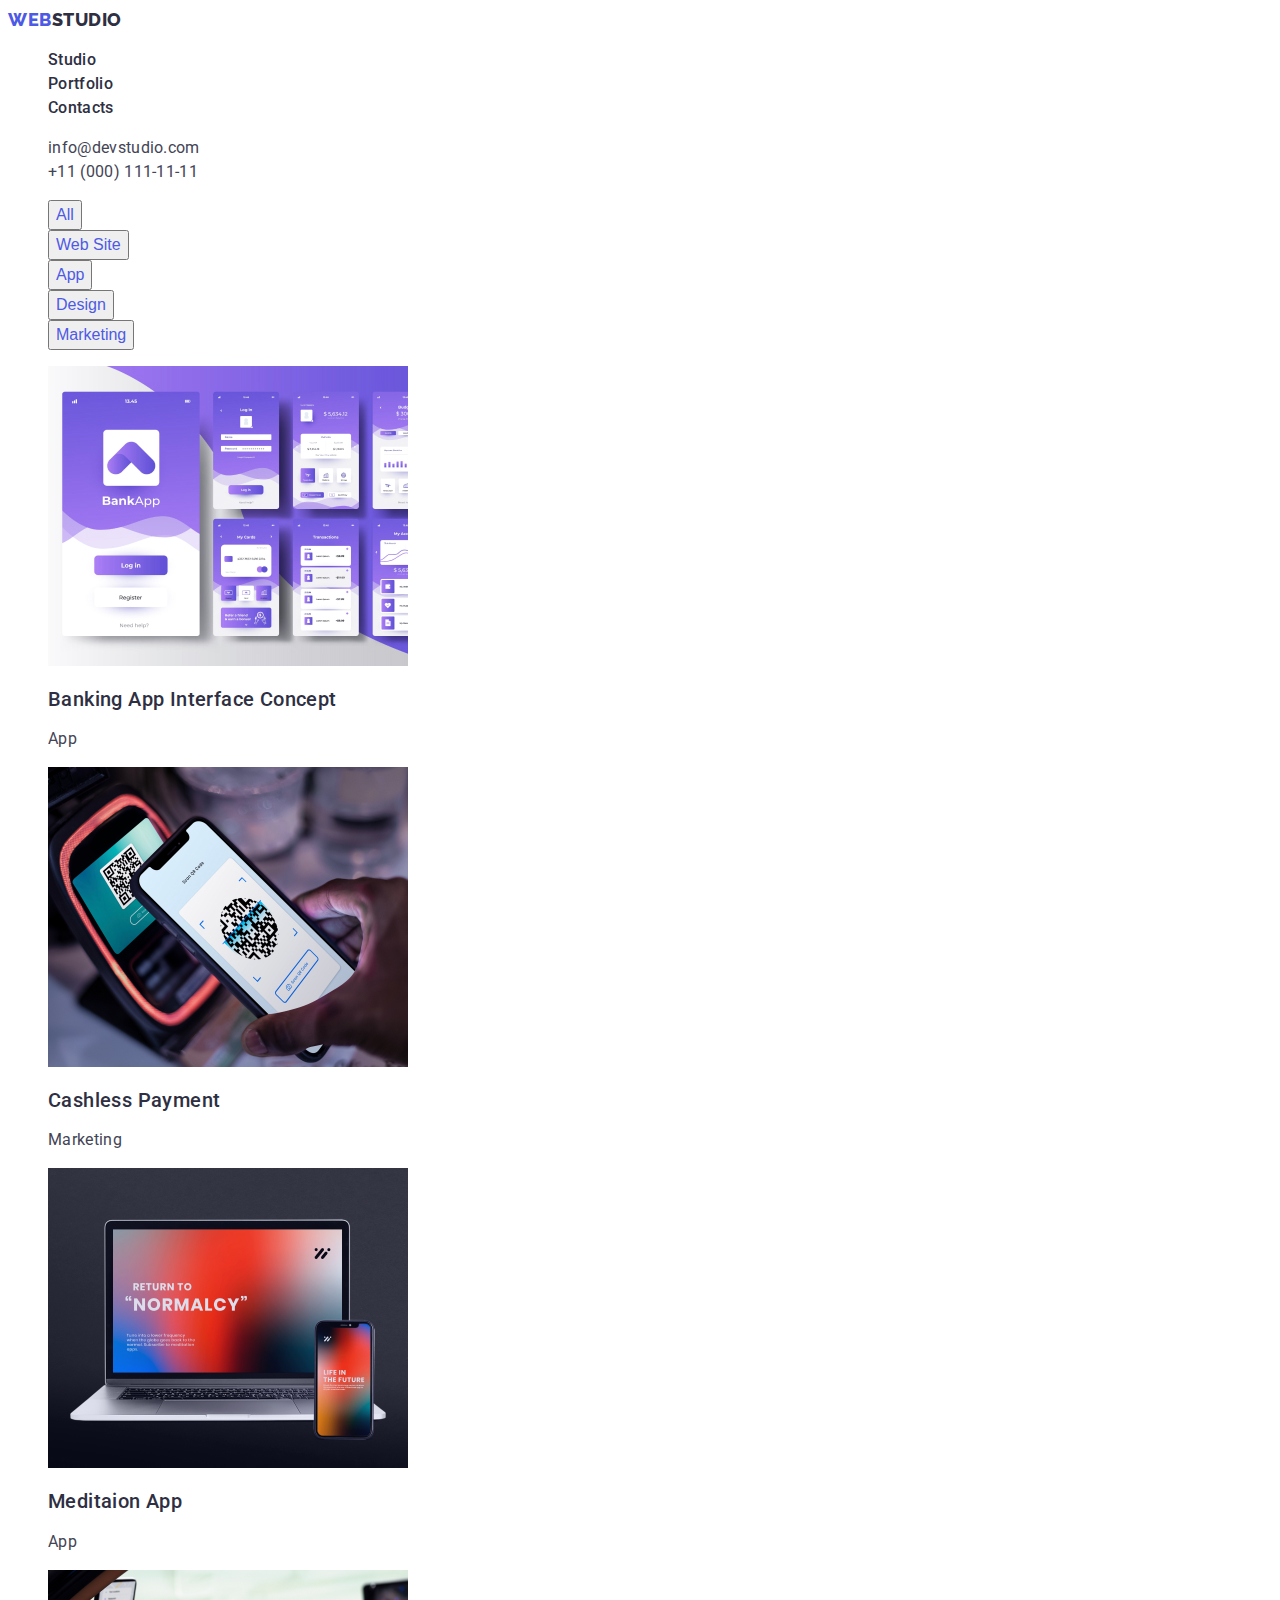
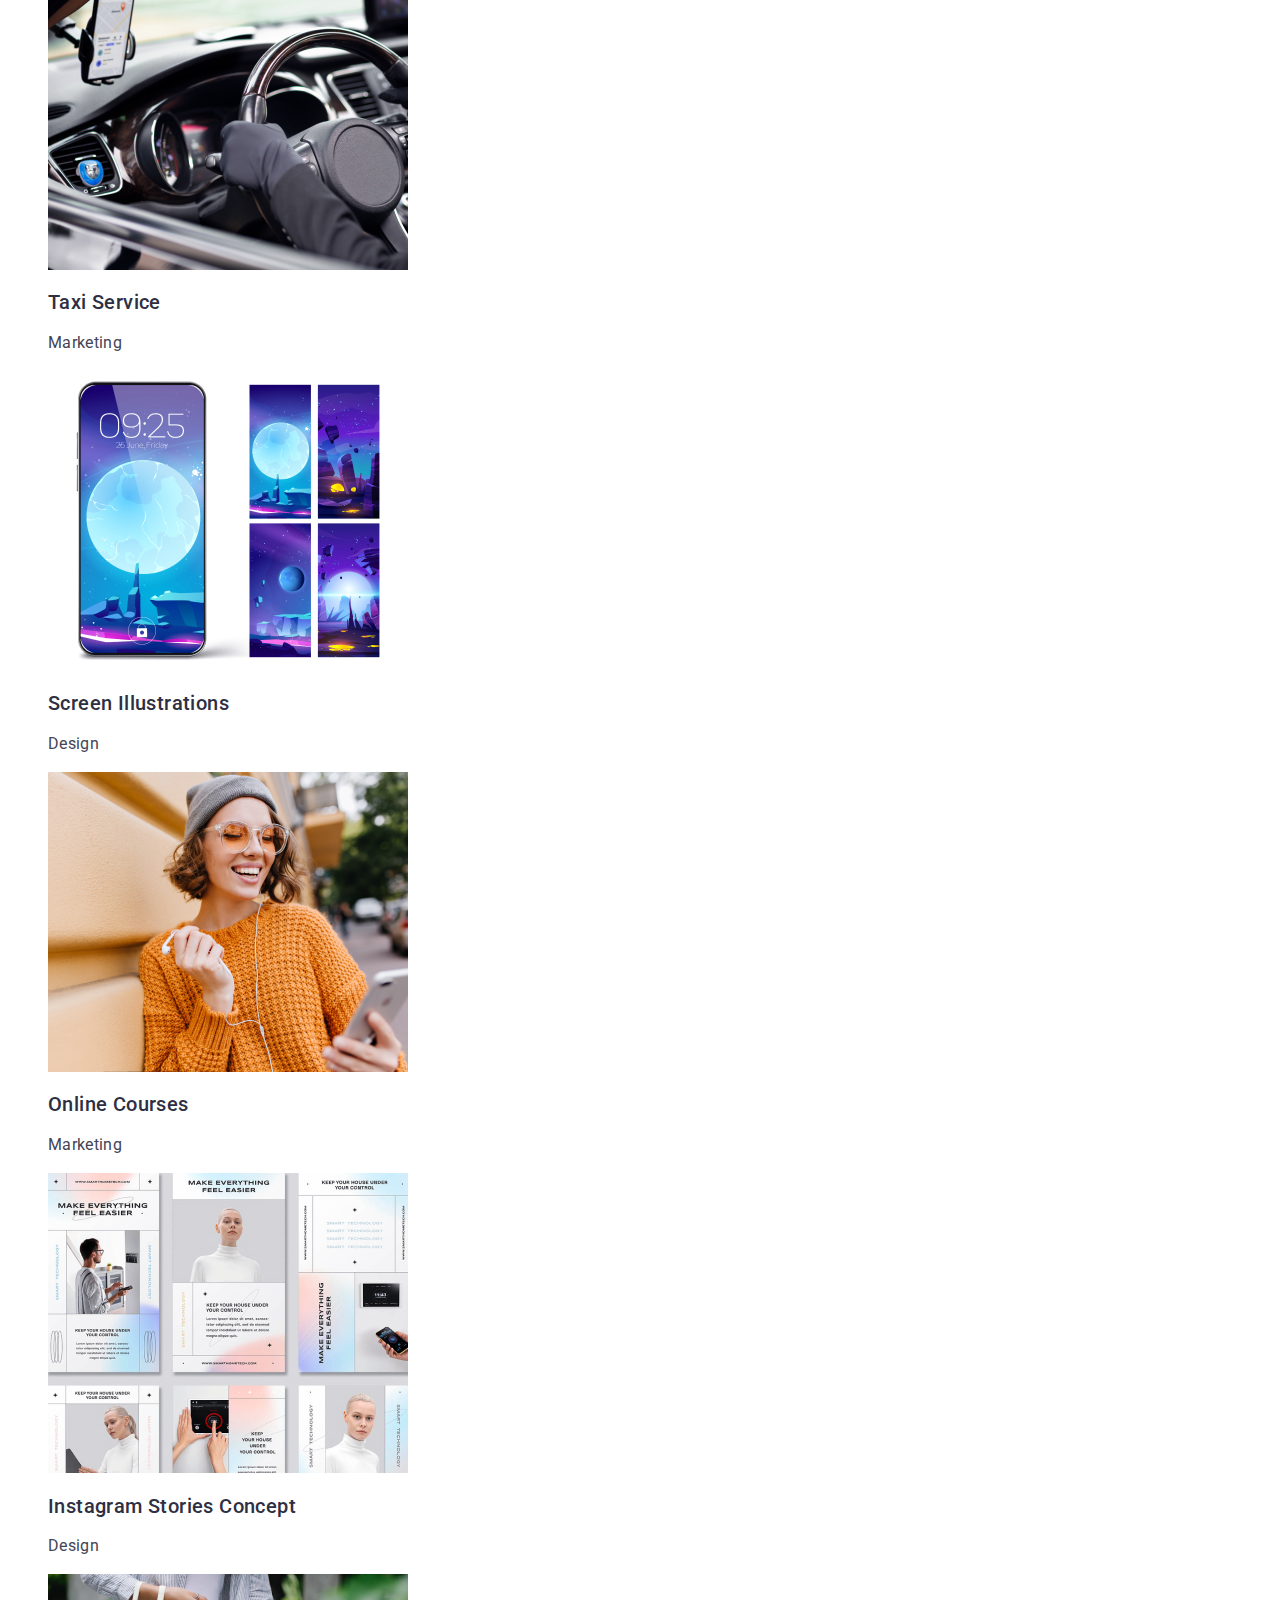
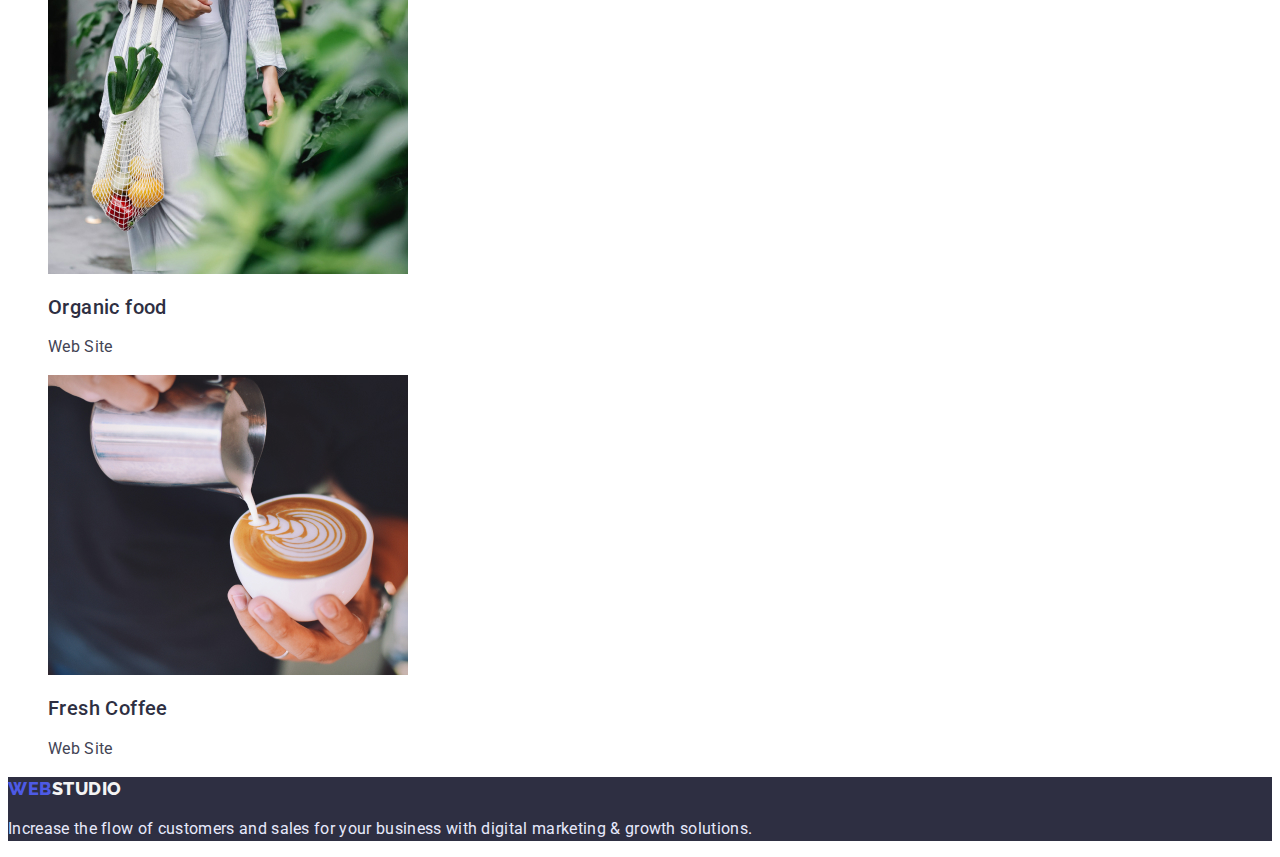
==== commit 456753ef: "1" ====
--- a/portfolio.html
+++ b/portfolio.html
@@ -5,10 +5,8 @@
     <meta http-equiv="X-UA-Compatible" content="IE=edge" />
     <meta name="viewport" content="width=device-width, initial-scale=1.0" />
     <title>Portfolio</title>
-    <link rel="preconnect" href="https://fonts.googleapis.com" />
-    <link rel="preconnect" href="https://fonts.gstatic.com" crossorigin />
     <link
-      href="https://fonts.googleapis.com/css2?family=Raleway:wght@800&family=Roboto:wght@400;500;700;900&display=swap"
+      href="https://fonts.googleapis.com/css2?700&family=Raleway:wght@800&family=Roboto:wght@400;500;700&display=swap"
       rel="stylesheet"
     />
     <link rel="stylesheet" href="./css/styles.css" />
@@ -16,157 +14,179 @@
   <body>
     <header class="header">
       <nav class="header-navigation">
-        <a href="./index.html" class="header-logo link logo"
-          ><span>Web</span>Studio</a
+        <a class="logo-web list" href="./index.html"
+          >Web<span class="logo-studio list">Studio</span></a
         >
-        <ul class="header-list list">
-          <li class="header-item">
-            <a href="./index.html" class="header-link link">Studio</a>
+        <ul>
+          <li class="header-item link">
+            <a class="list header-head" href="./index.html">Studio</a>
           </li>
-          <li class="header-item">
-            <a href="" class="header-link link">Portfolio</a>
+          <li class="header-item link">
+            <a class="list header-head" href="./portfolio.html">Portfolio</a>
           </li>
-          <li class="header-item">
-            <a href="" class="header-link link">Contacts</a>
+          <li class="header-item link">
+            <a class="list header-head" href="./portfolio.html">Contacts</a>
           </li>
         </ul>
       </nav>
-
       <address>
-        <ul class="header-adress list">
+        <ul class="link">
           <li>
-            <a href="mailto:info@devstudio.com" class="header-mail link"
+            <a
+              href="mailto:info@devstudio.com"
+              class="header-link list header-head"
               >info@devstudio.com</a
             >
           </li>
-
           <li>
-            <a href="tel:+110001111111" class="header-tel link"
+            <a href="tel:+110001111111" class="header-link list header-head"
               >+11 (000) 111-11-11</a
             >
           </li>
         </ul>
       </address>
     </header>
+
+    <!--SectionNavigation-->
     <main>
-      <section class="portfolio">
-        <h1 class="visually-hidden">Portfolio</h1>
-        <ul class="filtr-list list">
-          <li class="filtr-item">
-            <button type="button" class="filtr-btn btn">All</button>
+      <h1 class="visually-hidden">Portfolio</h1>
+      <section class="button">
+        <ul class="link">
+          <li type="button">
+            <button class="button-link btn list">All</button>
           </li>
-          <li class="filtr-item">
-            <button type="button" class="filtr-btn btn">Web Site</button>
+          <li type="button">
+            <button class="button-link btn list">Web Site</button>
           </li>
-          <li class="filtr-item">
-            <button type="button" class="filtr-btn btn">App</button>
+          <li type="button">
+            <button class="button-link btn list">App</button>
           </li>
-          <li class="filtr-item">
-            <button type="button" class="filtr-btn btn">Design</button>
+          <li type="button">
+            <button class="button-link btn list">Design</button>
           </li>
-          <li class="filtr-item">
-            <button type="button" class="filtr-btn btn">Marketing</button>
+          <li type="button">
+            <button class="button-link btn list">Marketing</button>
           </li>
         </ul>
-        <ul class="portfolio-list list">
-          <li class="portfolio-item">
-            <img
-              src="./images/img-project-1.jpg"
-              alt="Banking App Interface Concept"
-              width="360"
-              height="300"
-            />
-            <h2 class="portfolio-title title">Banking App Interface Concept</h2>
-            <p class="portfolio-subtitle subtitle">App</p>
+      </section>
+      <section class="images">
+        <ul class="link">
+          <li>
+            <a href="#" class="list">
+              <img
+                src="./images/img-project-1.jpg"
+                alt="web"
+                width="360"
+                height="300"
+              />
+              <h2 class="text">Banking App Interface Concept</h2>
+              <p class="text-title">App</p>
+            </a>
           </li>
-          <li class="portfolio-item">
-            <img
-              src="./images/img-project-2.jpg"
-              alt="Cashless Payment"
-              width="360"
-              height="300"
-            />
-            <h2 class="portfolio-title title">Cashless Payment</h2>
-            <p class="portfolio-subtitle subtitle">Marketing</p>
+          <li>
+            <a href="#" class="list">
+              <img
+                src="./images/img-project-2.jpg"
+                alt="quarcode"
+                width="360"
+                height="300"
+              />
+              <h2 class="text">Cashless Payment</h2>
+              <p class="text-title">Marketing</p>
+            </a>
           </li>
-          <li class="portfolio-item">
-            <img
-              src="./images/img-project-3.jpg"
-              alt="Meditaion App"
-              width="360"
-              height="300"
-            />
-            <h2 class="portfolio-title title">Meditaion App</h2>
-            <p class="portfolio-subtitle subtitle">App</p>
+          <li>
+            <a href="#" class="list">
+              <img
+                src="./images/img-project-3.jpg"
+                alt="laptop"
+                width="360"
+                height="300"
+              />
+              <h2 class="text">Meditaion App</h2>
+              <p class="text-title">App</p>
+            </a>
           </li>
-          <li class="portfolio-item">
-            <img
-              src="./images/img-project-4.jpg"
-              alt="Taxi Service"
-              width="360"
-              height="300"
-            />
-            <h2 class="portfolio-title title">Taxi Service</h2>
-            <p class="portfolio-subtitle subtitle">Marketing</p>
+          <li>
+            <a href="#" class="list">
+              <img
+                src="./images/img-project-4.jpg"
+                alt="car"
+                width="360"
+                height="300"
+              />
+              <h2 class="text">Taxi Service</h2>
+              <p class="text-title">Marketing</p>
+            </a>
           </li>
-          <li class="portfolio-item">
-            <img
-              src="./images/img-project-5.jpg"
-              alt="Screen Illustrations"
-              width="360"
-              height="300"
-            />
-            <h2 class="portfolio-title title">Screen Illustrations</h2>
-            <p class="portfolio-subtitle subtitle">Design</p>
+          <li>
+            <a href="#" class="list">
+              <img
+                src="./images/img-project-5.jpg"
+                alt="phone"
+                width="360"
+                height="300"
+              />
+              <h2 class="text">Screen Illustrations</h2>
+              <p class="text-title">Design</p>
+            </a>
           </li>
-          <li class="portfolio-item">
-            <img
-              src="./images/img-project-6.jpg"
-              alt="Online Courses"
-              width="360"
-              height="300"
-            />
-            <h2 class="portfolio-title title">Online Courses</h2>
-            <p class="portfolio-subtitle subtitle">Marketing</p>
+          <li>
+            <a href="#" class="list">
+              <img
+                src="./images/img-project-6.jpg"
+                alt="girl"
+                width="360"
+                height="300"
+              />
+              <h2 class="text">Online Courses</h2>
+              <p class="text-title">Marketing</p>
+            </a>
           </li>
-          <li class="portfolio-item">
-            <img
-              src="./images/img-project-7.jpg"
-              alt="Instagram Stories Concept"
-              width="360"
-              height="300"
-            />
-            <h2 class="portfolio-title title">Instagram Stories Concept</h2>
-            <p class="portfolio-subtitle subtitle">Design</p>
+          <li>
+            <a href="#" class="list">
+              <img
+                src="./images/img-project-7.jpg"
+                alt="maket"
+                width="360"
+                height="300"
+              />
+              <h2 class="text">Instagram Stories Concept</h2>
+              <p class="text-title">Design</p>
+            </a>
           </li>
-          <li class="portfolio-item">
-            <img
-              src="./images/img-project-8.jpg"
-              alt="Organic Food"
-              width="360"
-              height="300"
-            />
-            <h2 class="portfolio-title title">Organic Food</h2>
-            <p class="portfolio-subtitle subtitle">Web Site</p>
+          <li>
+            <a href="#" class="list">
+              <img
+                src="./images/img-project-8.jpg"
+                alt="net"
+                width="360"
+                height="300"
+              />
+              <h2 class="text">Organic food</h2>
+              <p class="text-title">Web Site</p>
+            </a>
           </li>
-          <li class="portfolio-item">
-            <img
-              src="./images/img-project-9.jpg"
-              alt="Fresh Coffee"
-              width="360"
-              height="300"
-            />
-            <h2 class="portfolio-title title">Fresh Coffee</h2>
-            <p class="portfolio-subtitle subtitle">Web Site</p>
+          <li>
+            <a href="#" class="list">
+              <img
+                src="./images/img-project-9.jpg"
+                alt="coffee"
+                width="360"
+                height="300"
+              />
+              <h2 class="text">Fresh Coffee</h2>
+              <p class="text-title">Web Site</p>
+            </a>
           </li>
         </ul>
       </section>
     </main>
-    <footer class="footer">
-      <a href="./index.html" class="footer-logo link logo"
-        ><span>Web</span>Studio</a
+    <footer>
+      <a class="logo-web list" href="./index.html"
+        >Web<span class="logo-color list">Studio</span></a
       >
-      <p class="footer-text">
+      <p class="notes">
         Increase the flow of customers and sales for your business with digital
         marketing & growth solutions.
       </p>
--- a/css/styles.css
+++ b/css/styles.css
@@ -1,54 +1,38 @@
+body {
+  font-family: "Roboto", sans-serif;
+ color: var(--main-title-color);
+}
+
 :root {
   --main-title-color: #2e2f42;
-  --main-accent-color: #404bbf;
-  --secondary-accent-color: #4d5ae5;
-  --background-color-gray: #2e2f42;
-  --secondary-title-color: #2e2f42;
-  --main-color-hero: #ffffff;
-  --background-btn: #e7e9fc;
-  --section-team-background: #f4f4fd;
-  --footer-logo: #f4f4fd;
-  --footer-text: #e7e9fc;
-  --btn-hover-focus: #ffffff;
-}
-body {
-  font-family: 'Roboto', sans-serif;
-  font-size: 16px;
-
-  color: #434455;
-}
-
+  --secondary-title-color: #434455;
+  --accent-color: #f4f4f4;
+  --thirdary-title-color: #ffffff;
+  --fourdary-title-color: #e7e9fc; 
+  --back-color-title:  #4d5ae5;
+  --background-color: #404bbf;
+  --secondary-font: 'Raleway', sans-serif;
+
+}
+
+
+.link {
+  list-style: none;
+}
 .list {
-  list-style: none;
-}
-
-.link {
   text-decoration: none;
 }
 
-.btn {
-  cursor: pointer;
-  font-family: inherit;
-  font-size: 16px;
-  font-weight: 500;
-  line-height: 1.5;
-  letter-spacing: 0.04em;
-}
-
-.logo {
-  font-family: 'Raleway', sans-serif;
-  font-weight: 800;
-  font-size: 18px;
-  line-height: 1.33;
-  letter-spacing: 0.03em;
-  text-transform: uppercase;
-}
-.title {
-  font-weight: 500;
-  font-size: 20px;
-  line-height: 1.2;
-  letter-spacing: 0.02em;
-}
+.button-title:hover,
+.button-title:focus {
+  background: var(--background-color);
+}
+.button-link:hover,
+.button-link:focus {
+  color:var(--thirdary-title-color);
+  background: var(--background-color);
+}
+
 .visually-hidden {
   position: absolute;
   width: 1px;
@@ -61,183 +45,179 @@
   clip: rect(0 0 0 0);
   overflow: hidden;
 }
-.subtitle {
-  line-height: 1.5;
-  letter-spacing: 0.02em;
-}
-
-.header {
-}
-.header-navigation {
-  font-weight: 500;
-  line-height: 1.5;
-  letter-spacing: 0.02em;
-  color: var(--secondary-title-color);
-}
-
-.header-logo {
-  color: var(--secondary-title-color);
-}
-
-.header-logo > span {
-  color: var(--secondary-accent-color);
-}
-
-.header-list {
-}
-.header-item {
-}
-.header-link {
-  font-weight: 500;
-  line-height: 1.5;
-  letter-spacing: 0.02em;
-  color: var(--secondary-title-color);
-}
-.header-link:hover,
-.header-link:focus {
-  color: var(--main-accent-color);
-}
-
-.header-adress {
-}
-.header-mail,
-.header-tel {
-  font-style: normal;
-  line-height: 1.5;
-  letter-spacing: 0.02em;
-  color: inherit;
-}
-
-.header-mail:hover,
-.header-mail:focus {
-  color: var(--main-accent-color);
-}
-
-.header-tel:hover,
-.header-tel:focus {
-  color: var(--main-accent-color);
-}
-
-.header-tel {
-}
-
-.hero {
-  background-color: var(--background-color-gray);
-}
-.hero-title {
-  font-weight: 700;
-  font-size: 56px;
-  line-height: 1.07;
-  text-align: center;
-  letter-spacing: 0.02em;
-  color: var(--main-color-hero);
-}
-.hero-btn {
-  color: var(--main-color-hero);
-  background-color: var(--secondary-accent-color);
-}
-.hero-btn:hover,
-.hero-btn:focus {
-  background-color: var(--main-accent-color);
-}
-
-.advantages {
-}
-.advantages-list {
-}
-.advantages-item {
-}
-.advantages-title {
-  color: var(--main-title-color);
-}
-.advantages-subtitle {
-}
-
-.services {
-}
-
-.services-title {
-  font-weight: 700;
-  font-size: 36px;
-  line-height: 1.11;
-  text-align: center;
-  letter-spacing: 0.02em;
-  text-transform: capitalize;
-  color: var(--main-title-color);
-}
-
-.services-list {
-}
-.services-item {
-}
-
-.team {
-  background-color: var(--section-team-background);
-}
-.team-title {
-  font-weight: 700;
-  font-size: 36px;
-  line-height: 1.11;
-  text-align: center;
-  letter-spacing: 0.02em;
-  text-transform: capitalize;
-  color: var(--main-title-color);
-}
-.team-list {
-}
-.team-item {
-}
-.team-name {
-  color: var(--main-title-color);
-}
-
-.team-post {
-}
-
-.footer {
-  background: var(--background-color-gray);
-}
-.footer-text {
-  color: var(--footer-text);
-}
-.footer-logo {
-  font-family: 'Raleway', sans-serif;
+
+
+.logo-studio {
+  font-family: var(--secondary-font);
   font-weight: 800;
   font-size: 18px;
   line-height: 1.33;
   letter-spacing: 0.03em;
   text-transform: uppercase;
-  color: var(--footer-logo);
-}
-
-.footer-logo > span {
-  color: var(--secondary-accent-color);
-}
-
-.portfolio {
-}
-.filtr-list {
-}
-.filtr-item {
-}
-.filtr-btn {
-  color: var(--secondary-accent-color);
-  background-color: var(--background-btn);
-}
-
-.filtr-btn:hover,
-.filtr-btn:focus {
-  color: var(--btn-hover-focus);
-  background-color: var(--main-accent-color);
-}
-
-.portfolio-list {
-}
-.portfolio-item {
-}
-.portfolio-title {
-  color: var(--main-title-color);
-}
-
-.portfolio-subtitle {
-}
+  color: var(--main-title-color);
+}
+
+.logo-web {
+  font-family: var(--secondary-font);
+  letter-spacing: 0.03em;
+  text-transform: uppercase;
+  color: var(--back-color-title);
+  font-weight: 800;
+  font-size: 18px;
+  line-height: 1.33;
+}
+.header-navigation {
+}
+.header-head:hover,
+.header-head:focus {
+color: var(--background-color);
+ 
+  }
+
+.header-head{
+  font-weight: 500;
+  font-size: 16px;
+  line-height: 1.5;
+  letter-spacing: 0.02em;
+  color: var(--main-title-color);
+}
+
+.header-link {
+  font-style: normal;
+  font-weight: 400;
+  font-size: 16px;
+  line-height: 1.5;
+  letter-spacing: 0.02em;
+  color: var(--secondary-title-color);
+  
+}
+
+.item {
+  background: var(--main-title-color);
+}
+.item-text {
+  font-size: 56px;
+  line-height: 1.08;
+  letter-spacing: 0.02em;
+  color: var(--thirdary-title-color);
+}
+.item-button-title{
+  font-family: inherit;
+font-weight: 500;
+font-size: 16px;
+line-height: 1.5;
+display: flex;
+align-items: center;
+letter-spacing: 0.04em;
+color: var(--thirdary-title-color);
+}
+.button-style{
+  background: #404BBF;
+}
+ .button-style:hover{
+  background: #4D5AE5;
+}
+.color {
+  background: var(--background-color);
+}
+.hero {
+}
+.hero-name {
+  font-weight: 500;
+  font-size: 20px;
+  line-height: 1.2;
+  letter-spacing: 0.02em;
+  color: var(--main-title-color);
+  text-decoration: none;
+}
+.hero-list {
+}
+.hero-item {
+}
+.hero-subtitle {
+  font-weight: 400;
+  font-size: 16px;
+  line-height: 1.5;
+  letter-spacing: 0.02em;
+  color: var(--secondary-title-color);
+}
+.pic {
+  font-size: 36px;
+  line-height: 1.12;
+  letter-spacing: 0.02em;
+  text-transform: capitalize;
+  color: var(--main-title-color);
+}
+.team {
+  font-size: 36px;
+  line-height: 1.12;
+  letter-spacing: 0.02em;
+  text-transform: capitalize;
+  color: var(--main-title-color);
+}
+
+.team-name {
+  font-weight: 500;
+  font-size: 20px;
+  line-height: 1.2;
+  letter-spacing: 0.02em;
+  color: var(--main-title-color);
+}
+.team-quote {
+  font-weight: 400;
+  font-size: 16px;
+  line-height: 1.5;
+  letter-spacing: 0.02em;
+  color: var(--secondary-title-color);
+}
+
+footer {
+  background: var(--main-title-color);
+}
+
+.logo-color {
+  font-family: var(--secondary-font);
+  font-weight: 800;
+  font-size: 18px;
+  line-height: 1.17;
+  letter-spacing: 0.03em;s
+  text-transform: uppercase;
+  color: var(--accent-color);
+}
+.notes {
+  font-weight: 400;
+  font-size: 16px;
+  line-height: 1.5;
+  letter-spacing: 0.02em;
+  color: var(--fourdary-title-color);
+}
+.button {
+}
+.button-link {
+}
+.btn {
+  font-weight: 500;
+  font-size: 16px;
+  line-height: 1.5;D
+  letter-spacing: 0.04em;
+  color: var(--back-color-title);
+}
+
+.images {
+
+}
+.text {
+  font-weight: 500;
+  font-size: 20px;
+  line-height: 1.2;
+  letter-spacing: 0.02em;
+  color: var(--main-title-color);
+}
+.text-title {
+  font-weight: 400;
+  font-size: 16px;
+  line-height: 1.5;
+  letter-spacing: 0.02em;
+  color: var(--secondary-title-color);
+}
+ 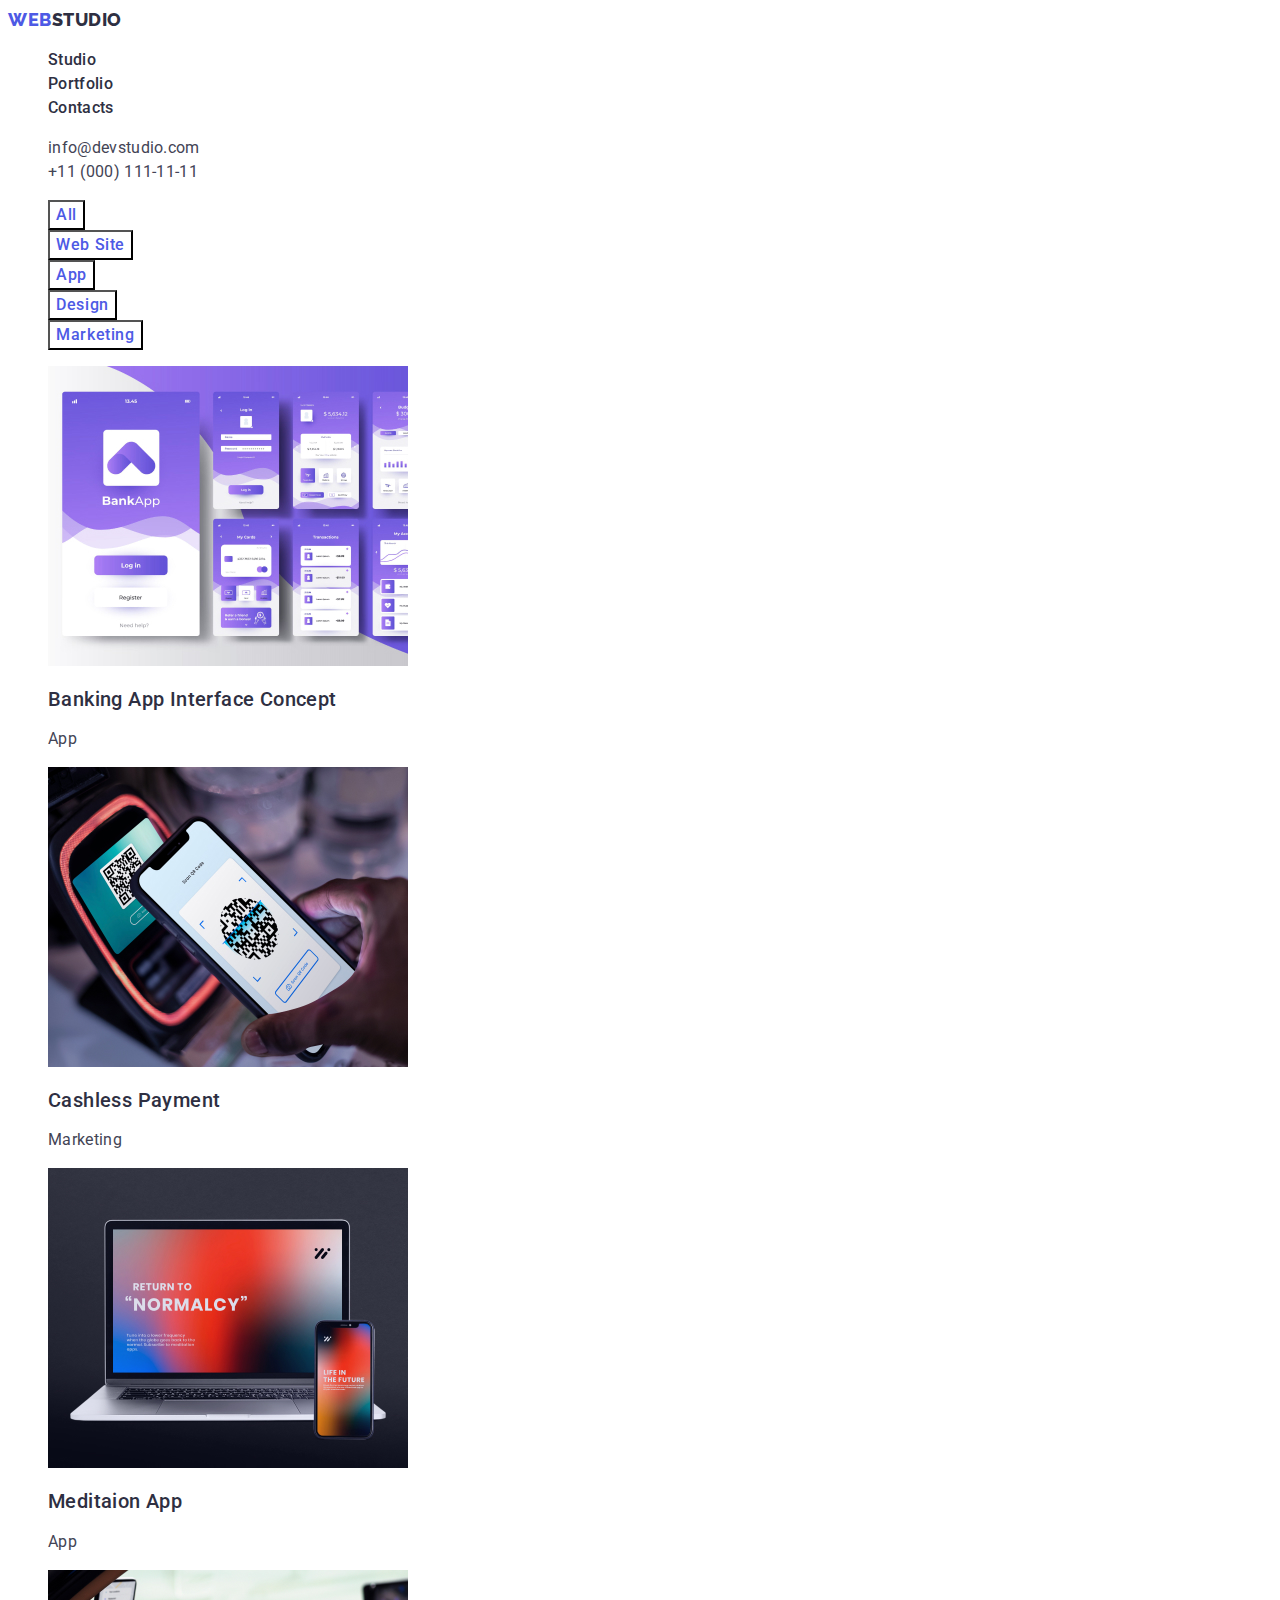
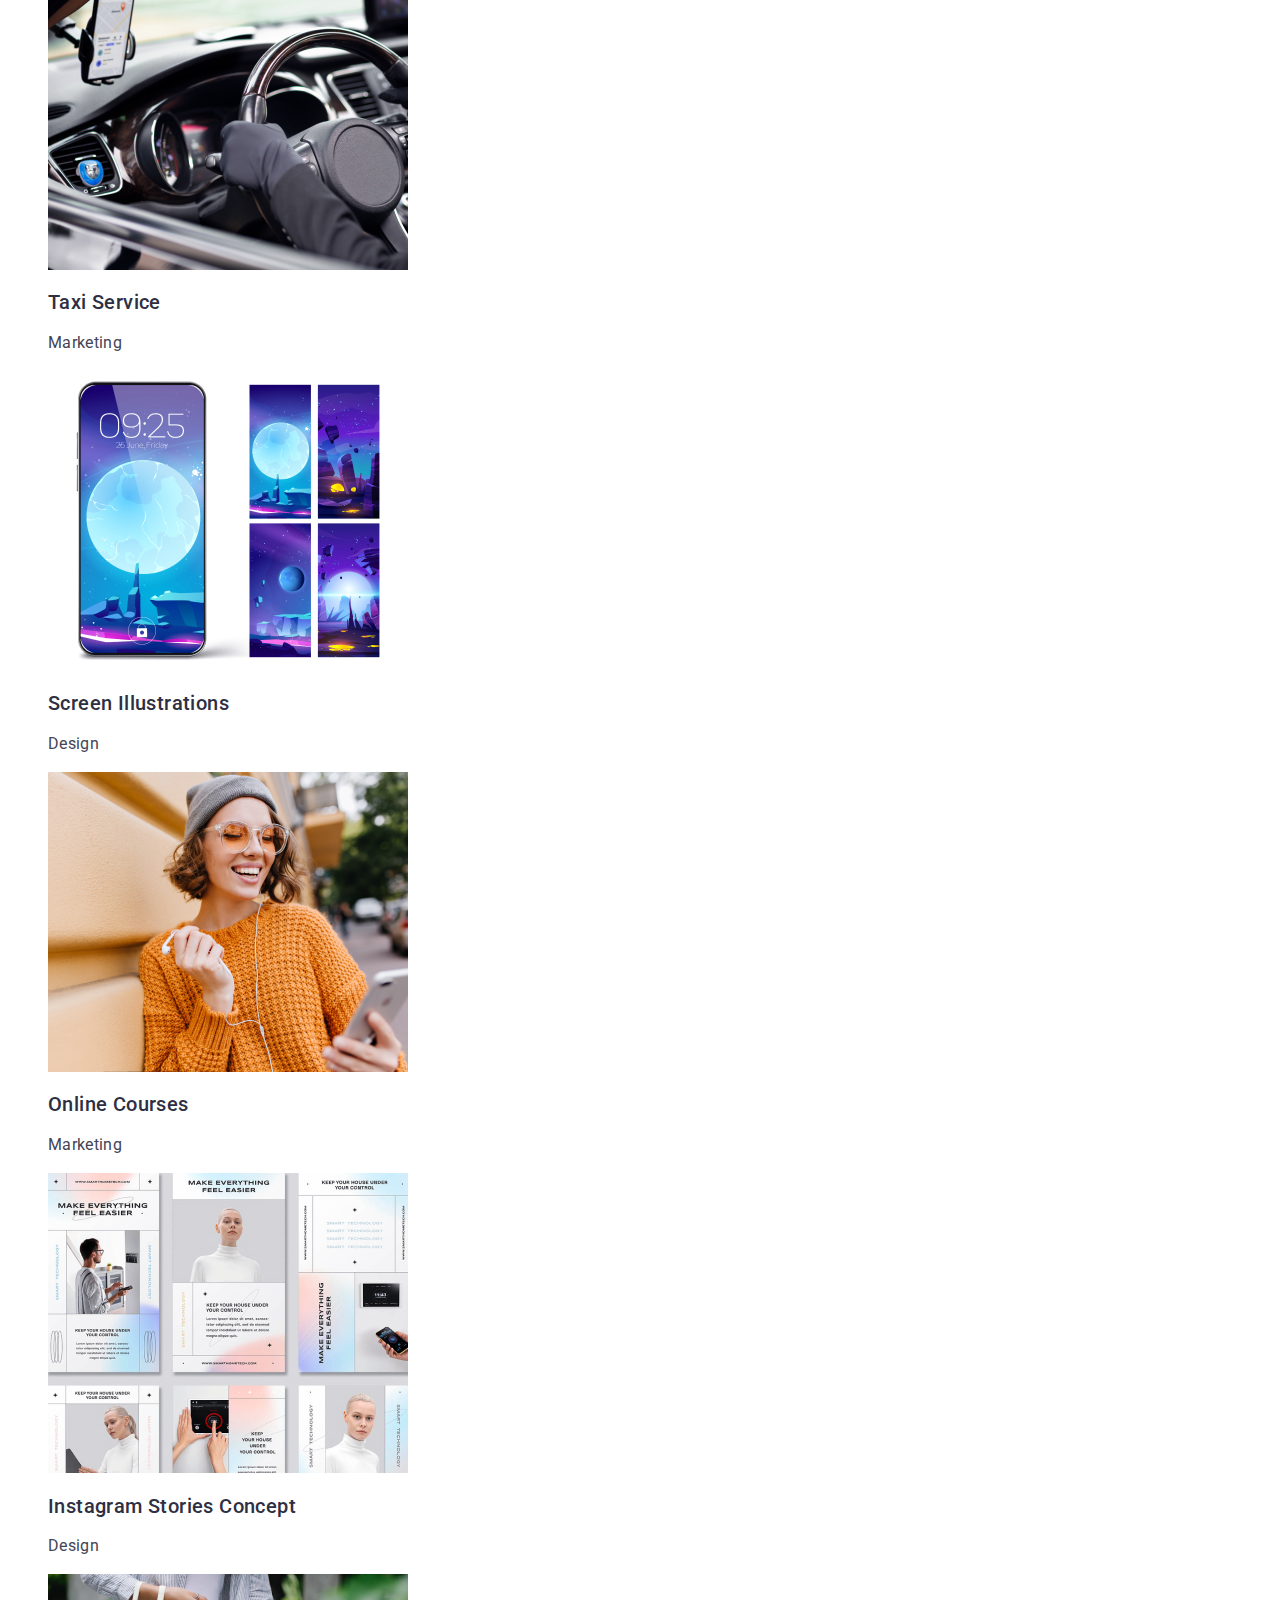
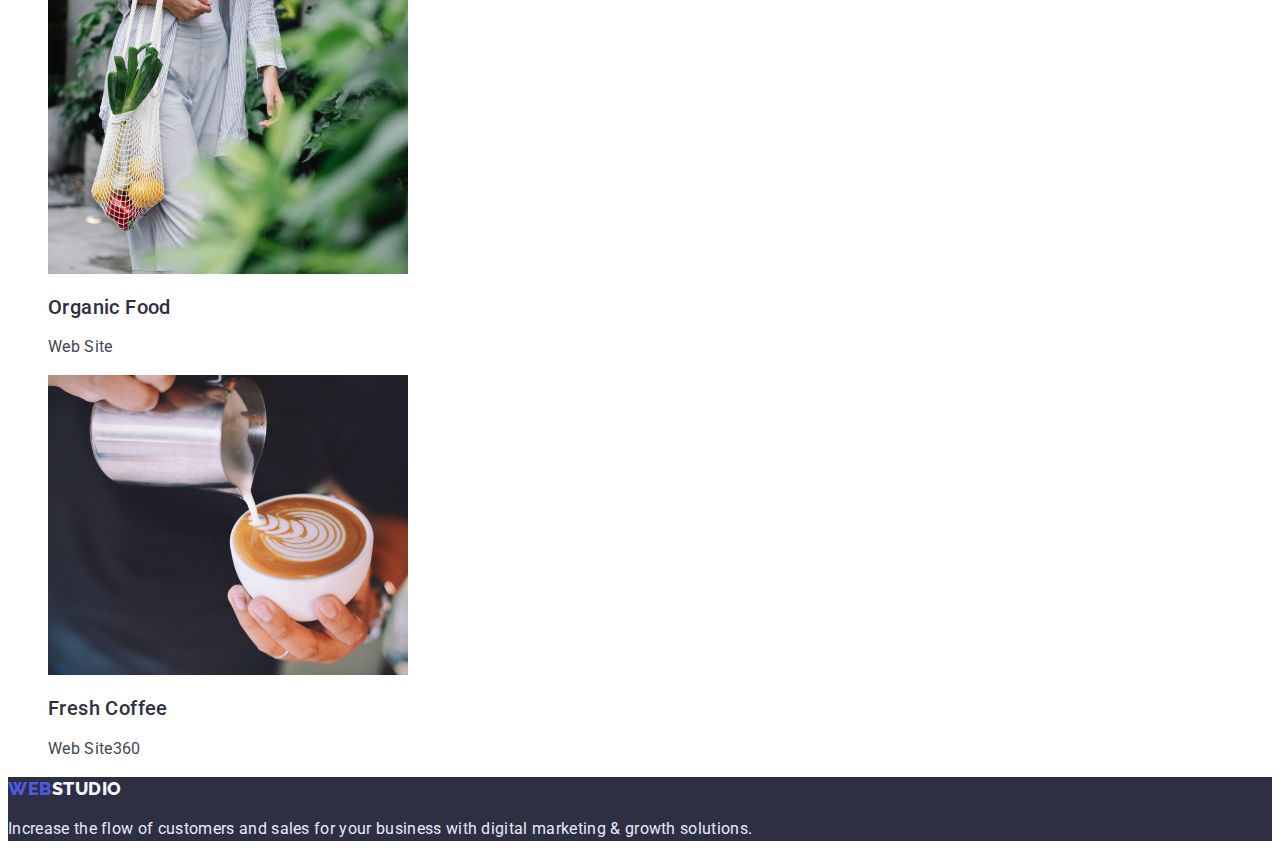
==== commit 9eab1b6c: "1" ====
--- a/portfolio.html
+++ b/portfolio.html
@@ -1,195 +1,128 @@
 <!DOCTYPE html>
 <html lang="en">
-  <head>
-    <meta charset="UTF-8" />
-    <meta http-equiv="X-UA-Compatible" content="IE=edge" />
-    <meta name="viewport" content="width=device-width, initial-scale=1.0" />
-    <title>Portfolio</title>
-    <link
-      href="https://fonts.googleapis.com/css2?700&family=Raleway:wght@800&family=Roboto:wght@400;500;700&display=swap"
-      rel="stylesheet"
-    />
+
+<head>
+    <meta charset="UTF-8">
+    <meta http-equiv="X-UA-Compatible" content="IE=edge">
+    <meta name="viewport" content="width=device-width, initial-scale=1.0">
+    <title>Document</title>
+    <link rel="preconnect" href="https://fonts.googleapis.com">
+    <link rel="preconnect" href="https://fonts.gstatic.com" crossorigin>
+    <link rel="preconnect" href="https://fonts.googleapis.com">
+<link rel="preconnect" href="https://fonts.gstatic.com" crossorigin>
+<link rel="preconnect" href="https://fonts.googleapis.com">
+<link rel="preconnect" href="https://fonts.gstatic.com" crossorigin>
+<link href="https://fonts.googleapis.com/css2?family=Raleway:wght@800&family=Roboto:wght@400;500;700&display=swap" rel="stylesheet">
     <link rel="stylesheet" href="./css/styles.css" />
-  </head>
-  <body>
-    <header class="header">
-      <nav class="header-navigation">
-        <a class="logo-web list" href="./index.html"
-          >Web<span class="logo-studio list">Studio</span></a
-        >
-        <ul>
-          <li class="header-item link">
-            <a class="list header-head" href="./index.html">Studio</a>
-          </li>
-          <li class="header-item link">
-            <a class="list header-head" href="./portfolio.html">Portfolio</a>
-          </li>
-          <li class="header-item link">
-            <a class="list header-head" href="./portfolio.html">Contacts</a>
-          </li>
-        </ul>
-      </nav>
-      <address>
-        <ul class="link">
-          <li>
-            <a
-              href="mailto:info@devstudio.com"
-              class="header-link list header-head"
-              >info@devstudio.com</a
-            >
-          </li>
-          <li>
-            <a href="tel:+110001111111" class="header-link list header-head"
-              >+11 (000) 111-11-11</a
-            >
-          </li>
-        </ul>
-      </address>
+</head>
+
+<body>
+    <header class="page-header">
+        <nav class="page-nav">
+            <a class="header-logo logo link " href="./index.html">Web <span class="header-second-logo logo">Studio</span></a>
+
+            <ul class="menu list">
+                <li menu-item><a class="menu-link link" href="./index.html">Studio</a></li>
+                <li menu-item><a class="menu-link link" href="./portfolio.html">Portfolio</a></li>
+                <li menu-item><a class="menu-link link" href="./index.html">Contacts</a></li>
+            </ul>
+        </nav>
+        <adres class="adres">
+            <ul class="adres-list list">
+                <li class="adres-item "><a class="meil-link link" href="mailto:info@devstudio.com">info@devstudio.com</a>
+                </li>
+                <li class="adres-item "><a class="tel-link link" class="contakt-namber" href="tel:+110001111111">+11
+                        (000)
+                        111-11-11</a>
+            </ul>
+        </address>
     </header>
+    <main>
+        <!--button-->
+        <section class="navegetion">
+            <h1 class="visually-hidden"
+            >Sait Navigetion</h1>
+            <ul class="navegetion-list list">
 
-    <!--SectionNavigation-->
-    <main>
-      <h1 class="visually-hidden">Portfolio</h1>
-      <section class="button">
-        <ul class="link">
-          <li type="button">
-            <button class="button-link btn list">All</button>
-          </li>
-          <li type="button">
-            <button class="button-link btn list">Web Site</button>
-          </li>
-          <li type="button">
-            <button class="button-link btn list">App</button>
-          </li>
-          <li type="button">
-            <button class="button-link btn list">Design</button>
-          </li>
-          <li type="button">
-            <button class="button-link btn list">Marketing</button>
-          </li>
-        </ul>
-      </section>
-      <section class="images">
-        <ul class="link">
-          <li>
-            <a href="#" class="list">
-              <img
-                src="./images/img-project-1.jpg"
-                alt="web"
-                width="360"
-                height="300"
-              />
-              <h2 class="text">Banking App Interface Concept</h2>
-              <p class="text-title">App</p>
-            </a>
-          </li>
-          <li>
-            <a href="#" class="list">
-              <img
-                src="./images/img-project-2.jpg"
-                alt="quarcode"
-                width="360"
-                height="300"
-              />
-              <h2 class="text">Cashless Payment</h2>
-              <p class="text-title">Marketing</p>
-            </a>
-          </li>
-          <li>
-            <a href="#" class="list">
-              <img
-                src="./images/img-project-3.jpg"
-                alt="laptop"
-                width="360"
-                height="300"
-              />
-              <h2 class="text">Meditaion App</h2>
-              <p class="text-title">App</p>
-            </a>
-          </li>
-          <li>
-            <a href="#" class="list">
-              <img
-                src="./images/img-project-4.jpg"
-                alt="car"
-                width="360"
-                height="300"
-              />
-              <h2 class="text">Taxi Service</h2>
-              <p class="text-title">Marketing</p>
-            </a>
-          </li>
-          <li>
-            <a href="#" class="list">
-              <img
-                src="./images/img-project-5.jpg"
-                alt="phone"
-                width="360"
-                height="300"
-              />
-              <h2 class="text">Screen Illustrations</h2>
-              <p class="text-title">Design</p>
-            </a>
-          </li>
-          <li>
-            <a href="#" class="list">
-              <img
-                src="./images/img-project-6.jpg"
-                alt="girl"
-                width="360"
-                height="300"
-              />
-              <h2 class="text">Online Courses</h2>
-              <p class="text-title">Marketing</p>
-            </a>
-          </li>
-          <li>
-            <a href="#" class="list">
-              <img
-                src="./images/img-project-7.jpg"
-                alt="maket"
-                width="360"
-                height="300"
-              />
-              <h2 class="text">Instagram Stories Concept</h2>
-              <p class="text-title">Design</p>
-            </a>
-          </li>
-          <li>
-            <a href="#" class="list">
-              <img
-                src="./images/img-project-8.jpg"
-                alt="net"
-                width="360"
-                height="300"
-              />
-              <h2 class="text">Organic food</h2>
-              <p class="text-title">Web Site</p>
-            </a>
-          </li>
-          <li>
-            <a href="#" class="list">
-              <img
-                src="./images/img-project-9.jpg"
-                alt="coffee"
-                width="360"
-                height="300"
-              />
-              <h2 class="text">Fresh Coffee</h2>
-              <p class="text-title">Web Site</p>
-            </a>
-          </li>
-        </ul>
-      </section>
+                <li class="navegetion-item link">
+                    <button class="navegetion-btn btn "type="button">All</button>
+
+
+                <li class="navegetion-item link">
+                    <button class="navegetion-btn btn"type="button">Web Site</button>
+                </li>
+
+
+                <li class="navegetion-item link">
+                    <button class="navegetion-btn btn"type="button">App</button>
+                </li>
+
+
+                <li class="navegetion-item link">
+                    <button class="navegetion-btn btn"type="button" class>Design</button>
+                </li>
+
+
+                <li class="navegetion-item link">
+                    <button class="navegetion-btn btn" type="button">Marketing</button>
+                </li>
+
+            </ul>
+
+         <!--imagis-->
+        <ul class="images-list list">
+                
+                <li class="images-item"><img src="./images/img-project-1.jpg" alt="collage" width="360" height="300" />
+                    <h2 class="images-subject subject">Banking App Interface Concept</h2>
+                    <p class="images-description description">App</p>
+                </li>
+                <li class="images-item"><img src="./images/img-project-2.jpg" alt="phon" width="360" height="300" />
+                    <h2 class="images-subject subject">Cashless Payment</h2>
+                    <p class="images-description description">Marketing</p>
+                </li>
+                <li class="images-item"><img src="./images/img-project-3.jpg" alt="leptop" width="360" height="300" />
+                    <h2 class="images-subject subject">Meditaion App</h2>
+                    <p class="images-description description">App</p>
+                </li>
+                <li class="images-item"><img src="./images/img-project-4.jpg" alt="car" width="360" height="300" />
+                    <h2 class="images-subject subject">Taxi Service</h2>
+                    <p class="images-description description">Marketing</p>
+                </li>
+                <li class="images-item"><img src="./images/img-project-5.jpg" alt="phon monitor" width="360"
+                        height="300" />
+                    <h2 class="images-subject subject">Screen Illustrations</h2>
+                    <p class="images-description description">Design</p>
+                </li>
+                <li class="images-item"><img src="./images/img-project-6.jpg" alt="women" width="360" height="300" />
+                    <h2 class="images-subject subject">Online Courses</h2>
+                    <p class="images-description description">Marketing</p>
+                </li>
+                <li class="images-item"><img src="./images/img-project-7.jpg" alt="collage" width="360" height="300" />
+                    <h2 class="images-subject subject">Instagram Stories Concept</h2>
+                    <p class="images-description description">Design</p>
+                </li>
+                <li class="images-item"><img src="./images/img-project-8.jpg" alt="bag of fruit" width="360" height="300" />
+                    <h2 class="images-subject subject">Organic Food</h2>
+                    <p class="images-description description">Web Site</p>
+                </li>
+                <li class="images-item"><img src="./images/img-project-9.jpg" alt="cap coffe" width="360"
+                        height="300" />
+                    <h2 class="images-subject subject">Fresh Coffee</h2>
+                    <p class="images-description description">Web Site360</p>
+                </li>
+
+
+            </ul>
+        </section>
+
     </main>
-    <footer>
-      <a class="logo-web list" href="./index.html"
-        >Web<span class="logo-color list">Studio</span></a
-      >
-      <p class="notes">
-        Increase the flow of customers and sales for your business with digital
-        marketing & growth solutions.
-      </p>
+    <!--futer-->
+    <footer class="footer">
+        <a class="footer-logo logo link" href="./index.html">Web <span class="footer-second-logo logo">Studio</span></a>
+        <p class="footer-description description">Increase the flow of customers and sales for your business with digital marketing
+            & growth solutions.</p>
     </footer>
-  </body>
-</html>
+
+</body>
+
+</html>--- a/css/styles.css
+++ b/css/styles.css
@@ -1,37 +1,150 @@
-body {
-  font-family: "Roboto", sans-serif;
- color: var(--main-title-color);
-}
-
 :root {
   --main-title-color: #2e2f42;
-  --secondary-title-color: #434455;
-  --accent-color: #f4f4f4;
-  --thirdary-title-color: #ffffff;
-  --fourdary-title-color: #e7e9fc; 
-  --back-color-title:  #4d5ae5;
-  --background-color: #404bbf;
-  --secondary-font: 'Raleway', sans-serif;
-
-}
-
+  --first-color: #ffffff;
+  --accent-color: #4d5ae5;
+  --sekondary-font: Raleway, sans-serif;
+  --focus-color: #404bbf;
+  --contact-color: #434455;
+  --btn-color: #4d5ae5;
+  --second-foot-color: #2e2f42;
+  --third-color: #e7e9fc;
+  --logo-color: #f4f4fd;
+  --hiro-color: #0a0b23;
+}
+.list {
+  list-style: none;
+}
 
 .link {
-  list-style: none;
-}
-.list {
   text-decoration: none;
 }
 
-.button-title:hover,
-.button-title:focus {
-  background: var(--background-color);
-}
-.button-link:hover,
-.button-link:focus {
-  color:var(--thirdary-title-color);
-  background: var(--background-color);
-}
+body {
+  font-family: 'Roboto', sans-serif;
+
+  background-color: var(--first-color);
+}
+
+.btn {
+  font-family: 'Roboto', sans-serif;
+  font-style: normal;
+  font-weight: 500;
+  font-size: 16px;
+  line-height: 1.5;
+  display: flex;
+  align-items: center;
+  letter-spacing: 0.04em;
+}
+
+.title {
+  font-size: 36px;
+  line-height: 1.11;
+  letter-spacing: 0.02em;
+  text-transform: capitalize;
+}
+
+.description {
+  font-size: 16px;
+  line-height: 1.5;
+  letter-spacing: 0.02em;
+}
+
+.subject {
+  font-weight: 500;
+  font-size: 20px;
+  line-height: 1.2;
+  letter-spacing: 0.02em;
+}
+
+.logo {
+  font-family: Raleway, sans-serif;
+  font-style: normal;
+  font-weight: 800;
+  font-size: 18px;
+  line-height: 1.33;
+  display: flex;
+  align-items: center;
+  letter-spacing: 0.03em;
+  text-transform: uppercase;
+}
+
+address {
+  font-style: normal;
+}
+/* -----------------------------header------------------------------------ */
+.header-logo {
+  color: var(--accent-color);
+}
+
+.header-logo span {
+  color: var(--main-title-color);
+}
+
+.menu-link {
+  font-weight: 500;
+  font-size: 16px;
+  line-height: 1.5;
+  letter-spacing: 0.02em;
+  color: var(--main-title-color);
+}
+
+.menu-link:hover,
+.menu-link:focus {
+  color: var(--focus-color);
+}
+
+.meil-link {
+  font-family: 'Roboto';
+  font-style: normal;
+
+  font-size: 16px;
+  line-height: 1.5;
+  letter-spacing: 0.02em;
+  color: var(--contact-color);
+  cursor: auto;
+}
+
+.meil-link:hover,
+.meil-link:focus {
+  color: var(--focus-color);
+}
+
+.tel {
+  font-family: 'Roboto';
+  font-style: normal;
+
+  font-size: 16px;
+  line-height: 1.5;
+  letter-spacing: 0.02em;
+  color: var(--contact-color);
+  cursor: auto;
+}
+
+/*---------------------------Effective Solutions for Your Business ----------------------------------------------------------*/
+.hirol-tiatl {
+  font-size: 56px;
+  line-height: 1.07;
+  text-align: center;
+  letter-spacing: 0.02em;
+  color: var(--first-color);
+}
+
+.hirol {
+  background-color: var(--hiro-color);
+  color: var(--first-color);
+}
+
+.hirol-btn {
+  color: var(--first-color);
+  background-color: var(--btn-color);
+}
+.hirol-btn:hover,
+.hirol-btn:focus {
+  color: var(--first-color);
+  background-color: var(--focus-color);
+}
+
+/* ----------------------------------principes.principes-subject ------------------------------ */
 
 .visually-hidden {
   position: absolute;
@@ -46,178 +159,155 @@
   overflow: hidden;
 }
 
-
-.logo-studio {
-  font-family: var(--secondary-font);
-  font-weight: 800;
-  font-size: 18px;
-  line-height: 1.33;
-  letter-spacing: 0.03em;
-  text-transform: uppercase;
-  color: var(--main-title-color);
-}
-
-.logo-web {
-  font-family: var(--secondary-font);
-  letter-spacing: 0.03em;
-  text-transform: uppercase;
-  color: var(--back-color-title);
-  font-weight: 800;
-  font-size: 18px;
-  line-height: 1.33;
-}
-.header-navigation {
-}
-.header-head:hover,
-.header-head:focus {
-color: var(--background-color);
- 
-  }
-
-.header-head{
-  font-weight: 500;
-  font-size: 16px;
-  line-height: 1.5;
-  letter-spacing: 0.02em;
-  color: var(--main-title-color);
-}
-
-.header-link {
-  font-style: normal;
-  font-weight: 400;
-  font-size: 16px;
-  line-height: 1.5;
-  letter-spacing: 0.02em;
-  color: var(--secondary-title-color);
-  
-}
-
-.item {
-  background: var(--main-title-color);
-}
-.item-text {
-  font-size: 56px;
-  line-height: 1.08;
-  letter-spacing: 0.02em;
-  color: var(--thirdary-title-color);
-}
-.item-button-title{
-  font-family: inherit;
-font-weight: 500;
-font-size: 16px;
-line-height: 1.5;
-display: flex;
-align-items: center;
-letter-spacing: 0.04em;
-color: var(--thirdary-title-color);
-}
-.button-style{
-  background: #404BBF;
-}
- .button-style:hover{
-  background: #4D5AE5;
-}
-.color {
-  background: var(--background-color);
-}
-.hero {
-}
-.hero-name {
-  font-weight: 500;
-  font-size: 20px;
-  line-height: 1.2;
-  letter-spacing: 0.02em;
-  color: var(--main-title-color);
-  text-decoration: none;
-}
-.hero-list {
-}
-.hero-item {
-}
-.hero-subtitle {
-  font-weight: 400;
-  font-size: 16px;
-  line-height: 1.5;
-  letter-spacing: 0.02em;
-  color: var(--secondary-title-color);
-}
-.pic {
-  font-size: 36px;
-  line-height: 1.12;
-  letter-spacing: 0.02em;
-  text-transform: capitalize;
-  color: var(--main-title-color);
-}
-.team {
-  font-size: 36px;
-  line-height: 1.12;
-  letter-spacing: 0.02em;
-  text-transform: capitalize;
-  color: var(--main-title-color);
-}
-
-.team-name {
-  font-weight: 500;
-  font-size: 20px;
-  line-height: 1.2;
-  letter-spacing: 0.02em;
-  color: var(--main-title-color);
-}
-.team-quote {
-  font-weight: 400;
-  font-size: 16px;
-  line-height: 1.5;
-  letter-spacing: 0.02em;
-  color: var(--secondary-title-color);
-}
-
-footer {
-  background: var(--main-title-color);
-}
-
-.logo-color {
-  font-family: var(--secondary-font);
-  font-weight: 800;
-  font-size: 18px;
-  line-height: 1.17;
-  letter-spacing: 0.03em;s
-  text-transform: uppercase;
-  color: var(--accent-color);
-}
-.notes {
-  font-weight: 400;
-  font-size: 16px;
-  line-height: 1.5;
-  letter-spacing: 0.02em;
-  color: var(--fourdary-title-color);
-}
-.button {
-}
-.button-link {
-}
-.btn {
-  font-weight: 500;
-  font-size: 16px;
-  line-height: 1.5;D
-  letter-spacing: 0.04em;
-  color: var(--back-color-title);
-}
-
-.images {
-
-}
-.text {
-  font-weight: 500;
-  font-size: 20px;
-  line-height: 1.2;
-  letter-spacing: 0.02em;
-  color: var(--main-title-color);
-}
-.text-title {
-  font-weight: 400;
-  font-size: 16px;
-  line-height: 1.5;
-  letter-spacing: 0.02em;
-  color: var(--secondary-title-color);
-}
- +.principes-description {
+  color: var(--contact-color);
+}
+
+/* ----------------------------What are we doing------------------------------------------- */
+.doing-title {
+  color: var(--main-title-color);
+}
+
+/* ---------------------------------Our Team -------------------------------------------------*/
+
+.tem-titel {
+  color: var(--main-title-color);
+}
+
+.tem-subject {
+  color: var(--main-title-color);
+}
+
+.tem-description {
+  color: var(--contact-color);
+}
+
+.tem {
+  background-color: var(--logo-color);
+}
+
+/*---------------------------------------------- footer.------------------------------------ */
+.footer-logo {
+  color: var(--btn-color);
+}
+
+.footer-second-logo {
+  color: var(--logo-color);
+}
+
+.footer-description {
+  color: var(--third-color);
+}
+
+.footer {
+  background-color: var(--second-foot-color);
+}
+
+/* -----------------------------------------header portfolio--------------------------------------- */
+
+.header-logo {
+  color: var(--btn-color);
+}
+
+.header-second-logo {
+  color: var(--main-title-color);
+}
+
+.menu-link {
+  font-size: 16px;
+  line-height: 1.5;
+  letter-spacing: 0.02em;
+  color: var(--main-title-color);
+}
+
+.menu-link:hover,
+.menu-link:focus {
+  color: var(--focus-color);
+}
+
+.meil-link {
+  font-style: normal;
+
+  font-size: 16px;
+  line-height: 1.5;
+  letter-spacing: 0.02em;
+  color: var(--contact-color);
+}
+
+.meil-link:hover,
+.meil:focus {
+  color: var(--focus-color);
+}
+
+.tel-link {
+  font-style: normal;
+
+  font-size: 16px;
+  line-height: 1.5;
+  letter-spacing: 0.02em;
+  color: var(--contact-color);
+}
+
+/* -----------------------------------------------button------------------------------------------------- */
+
+.visually-hidden {
+  position: absolute;
+  width: 1px;
+  height: 1px;
+  margin: -1px;
+  border: 0;
+  padding: 0;
+  white-space: nowrap;
+  clip-path: inset(100%);
+  clip: rect(0 0 0 0);
+  overflow: hidden;
+}
+
+.navegetion-btn {
+  color: var(--btn-color);
+  background-color: var(--first-color);
+}
+
+.navegetion-btn:hover,
+.navegetion-btn:focus {
+  color: var(--first-color);
+  background-color: var(--focus-color);
+}
+/* ---------------------------------imagis--------------------------------------------------------- */
+.images-title visually-hidden {
+  position: absolute;
+  width: 1px;
+  height: 1px;
+  margin: -1px;
+  border: 0;
+  padding: 0;
+  white-space: nowrap;
+  clip-path: inset(100%);
+  clip: rect(0 0 0 0);
+  overflow: hidden;
+}
+
+.images-subject {
+  color: var(--main-title-color);
+}
+
+.images-description {
+  color: var(--contact-color);
+}
+
+/* ----------------------------------footer portfolio--------------------------------------------------- */
+.footer-logo {
+  color: var(--btn-color);
+}
+
+.footer-second-logo {
+  color: var(--logo-color);
+}
+
+.footer-description {
+  color: var(--third-color);
+}
+
+.footer {
+  background-color: var(--main-title-color);
+}
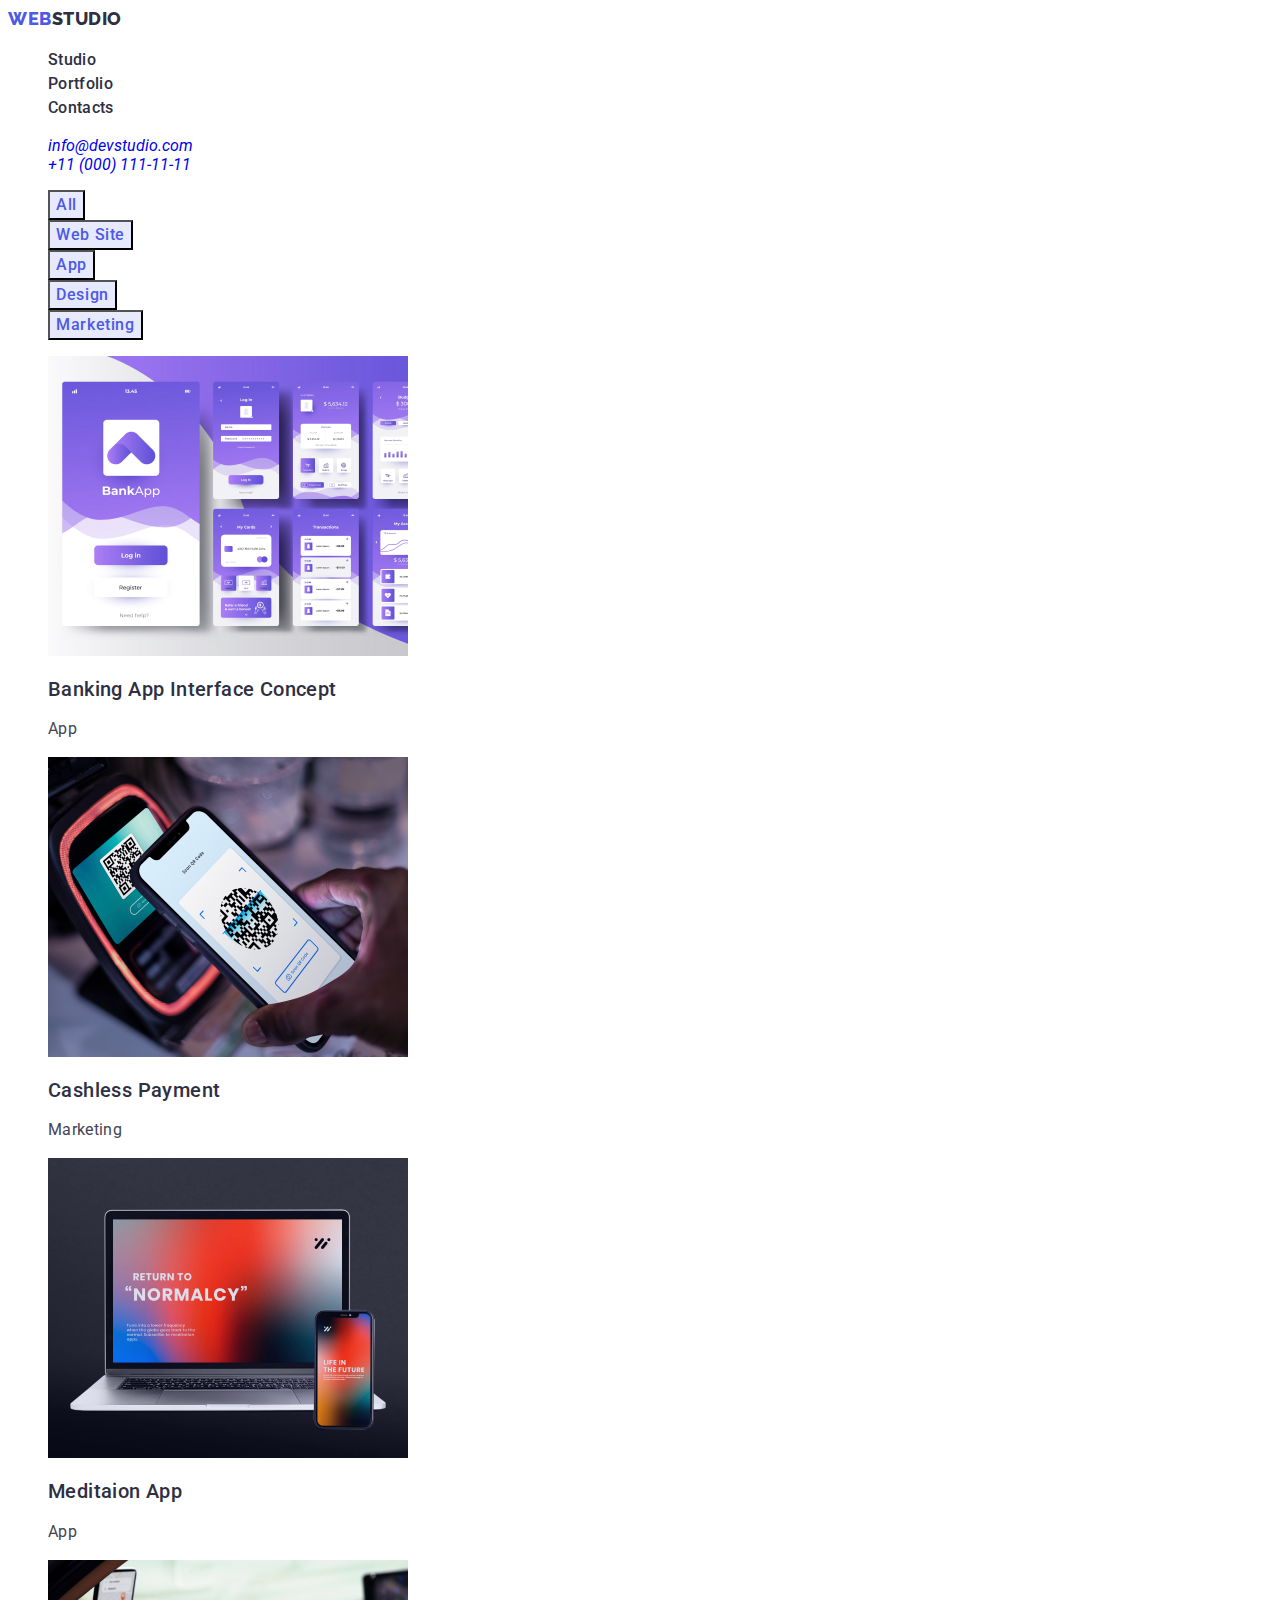
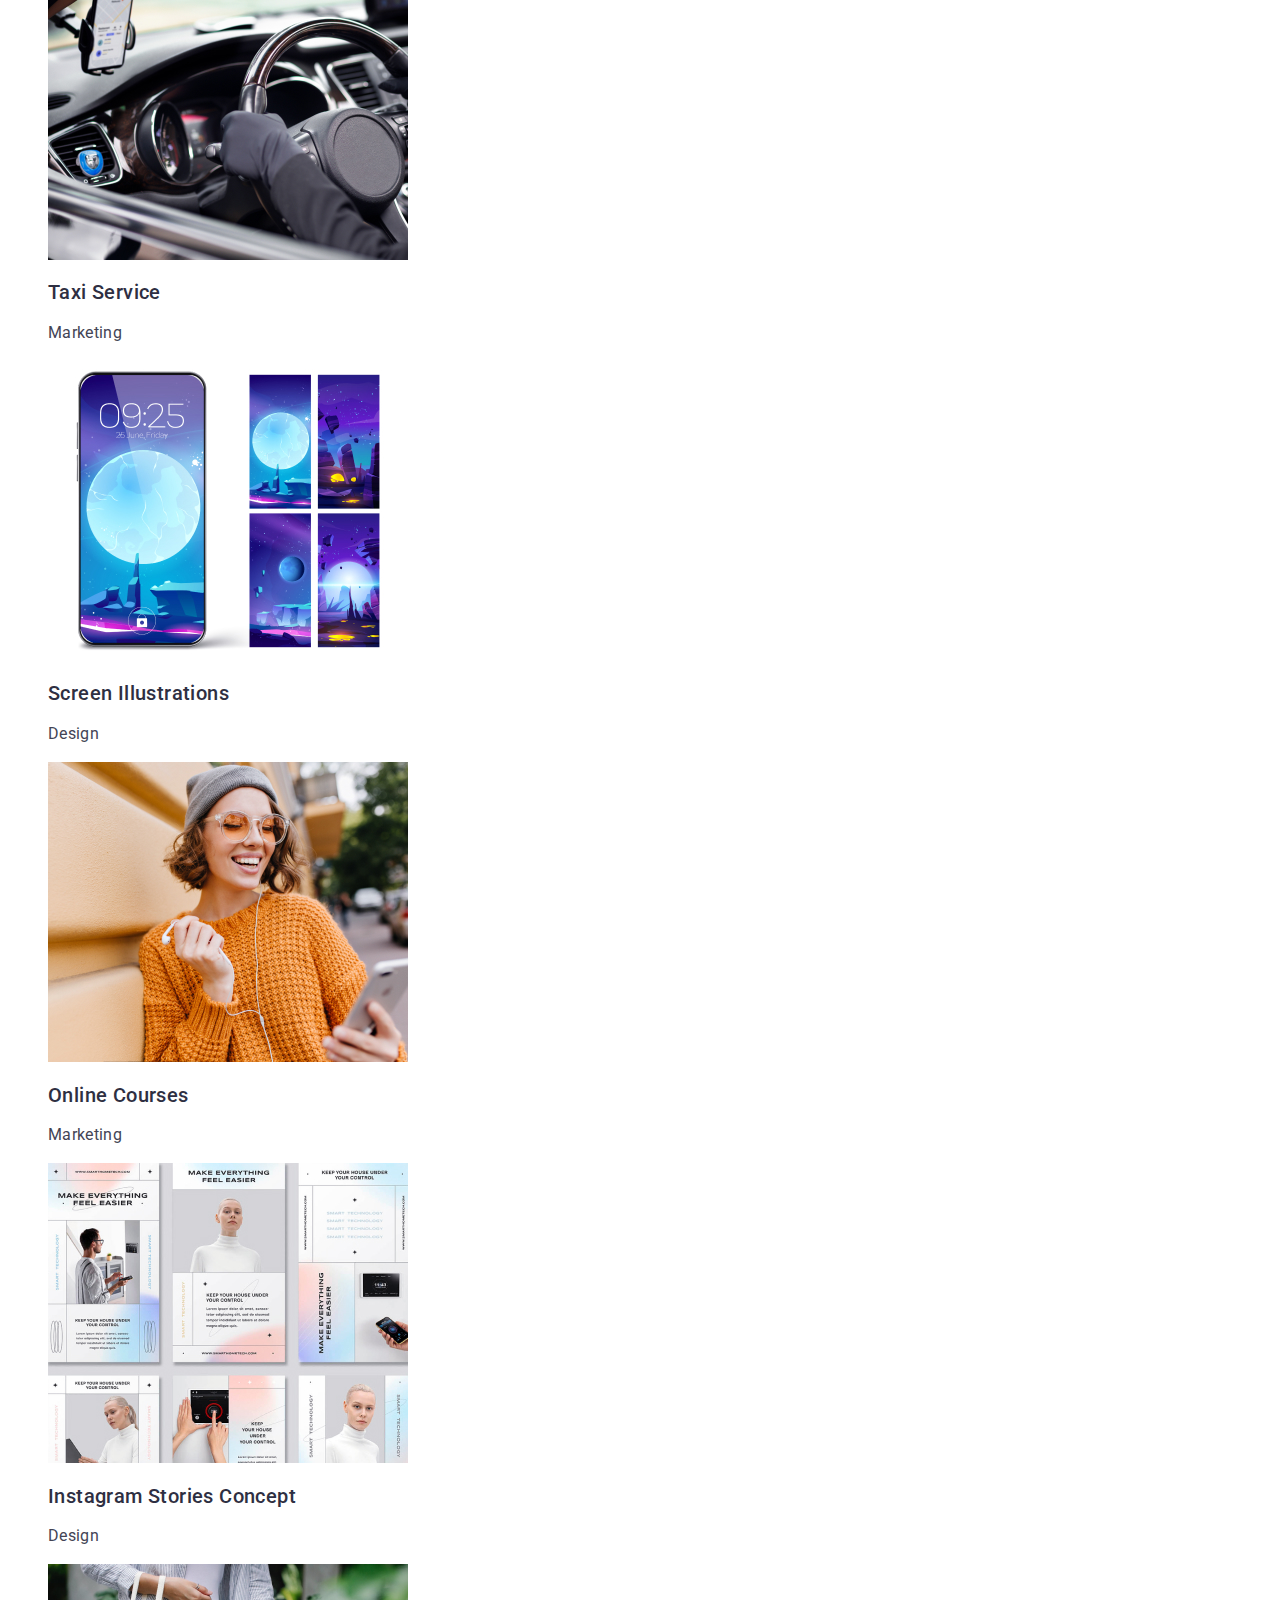
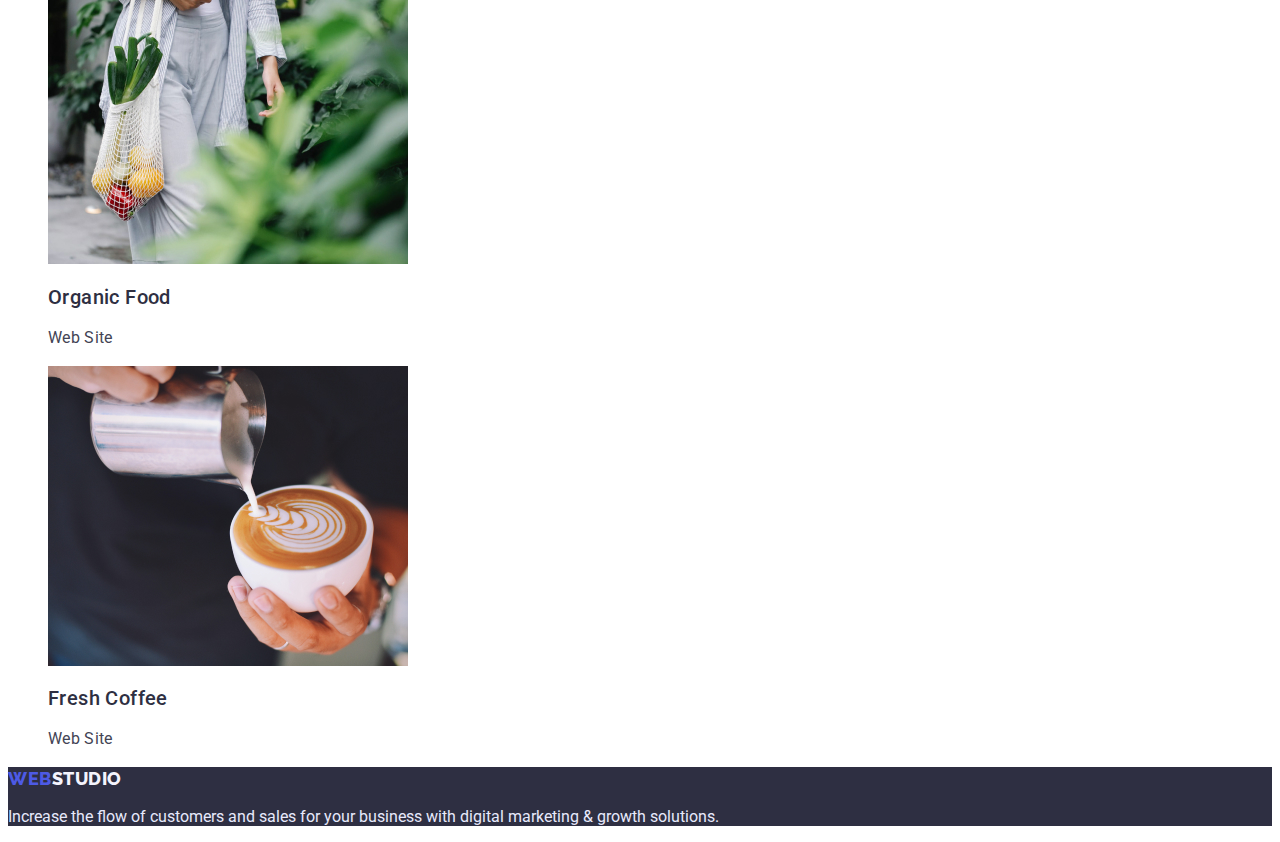
==== commit 1439ad7b: "1" ====
--- a/portfolio.html
+++ b/portfolio.html
@@ -1,128 +1,119 @@
 <!DOCTYPE html>
 <html lang="en">
-
-<head>
-    <meta charset="UTF-8">
-    <meta http-equiv="X-UA-Compatible" content="IE=edge">
-    <meta name="viewport" content="width=device-width, initial-scale=1.0">
-    <title>Document</title>
-    <link rel="preconnect" href="https://fonts.googleapis.com">
-    <link rel="preconnect" href="https://fonts.gstatic.com" crossorigin>
-    <link rel="preconnect" href="https://fonts.googleapis.com">
-<link rel="preconnect" href="https://fonts.gstatic.com" crossorigin>
-<link rel="preconnect" href="https://fonts.googleapis.com">
-<link rel="preconnect" href="https://fonts.gstatic.com" crossorigin>
-<link href="https://fonts.googleapis.com/css2?family=Raleway:wght@800&family=Roboto:wght@400;500;700&display=swap" rel="stylesheet">
-    <link rel="stylesheet" href="./css/styles.css" />
-</head>
-
-<body>
-    <header class="page-header">
-        <nav class="page-nav">
-            <a class="header-logo logo link " href="./index.html">Web <span class="header-second-logo logo">Studio</span></a>
-
-            <ul class="menu list">
-                <li menu-item><a class="menu-link link" href="./index.html">Studio</a></li>
-                <li menu-item><a class="menu-link link" href="./portfolio.html">Portfolio</a></li>
-                <li menu-item><a class="menu-link link" href="./index.html">Contacts</a></li>
-            </ul>
-        </nav>
-        <adres class="adres">
-            <ul class="adres-list list">
-                <li class="adres-item "><a class="meil-link link" href="mailto:info@devstudio.com">info@devstudio.com</a>
-                </li>
-                <li class="adres-item "><a class="tel-link link" class="contakt-namber" href="tel:+110001111111">+11
-                        (000)
-                        111-11-11</a>
-            </ul>
-        </address>
-    </header>
-    <main>
-        <!--button-->
-        <section class="navegetion">
-            <h1 class="visually-hidden"
-            >Sait Navigetion</h1>
-            <ul class="navegetion-list list">
-
-                <li class="navegetion-item link">
-                    <button class="navegetion-btn btn "type="button">All</button>
-
-
-                <li class="navegetion-item link">
-                    <button class="navegetion-btn btn"type="button">Web Site</button>
-                </li>
-
-
-                <li class="navegetion-item link">
-                    <button class="navegetion-btn btn"type="button">App</button>
-                </li>
-
-
-                <li class="navegetion-item link">
-                    <button class="navegetion-btn btn"type="button" class>Design</button>
-                </li>
-
-
-                <li class="navegetion-item link">
-                    <button class="navegetion-btn btn" type="button">Marketing</button>
-                </li>
-
-            </ul>
-
-         <!--imagis-->
-        <ul class="images-list list">
-                
-                <li class="images-item"><img src="./images/img-project-1.jpg" alt="collage" width="360" height="300" />
-                    <h2 class="images-subject subject">Banking App Interface Concept</h2>
-                    <p class="images-description description">App</p>
-                </li>
-                <li class="images-item"><img src="./images/img-project-2.jpg" alt="phon" width="360" height="300" />
-                    <h2 class="images-subject subject">Cashless Payment</h2>
-                    <p class="images-description description">Marketing</p>
-                </li>
-                <li class="images-item"><img src="./images/img-project-3.jpg" alt="leptop" width="360" height="300" />
-                    <h2 class="images-subject subject">Meditaion App</h2>
-                    <p class="images-description description">App</p>
-                </li>
-                <li class="images-item"><img src="./images/img-project-4.jpg" alt="car" width="360" height="300" />
-                    <h2 class="images-subject subject">Taxi Service</h2>
-                    <p class="images-description description">Marketing</p>
-                </li>
-                <li class="images-item"><img src="./images/img-project-5.jpg" alt="phon monitor" width="360"
-                        height="300" />
-                    <h2 class="images-subject subject">Screen Illustrations</h2>
-                    <p class="images-description description">Design</p>
-                </li>
-                <li class="images-item"><img src="./images/img-project-6.jpg" alt="women" width="360" height="300" />
-                    <h2 class="images-subject subject">Online Courses</h2>
-                    <p class="images-description description">Marketing</p>
-                </li>
-                <li class="images-item"><img src="./images/img-project-7.jpg" alt="collage" width="360" height="300" />
-                    <h2 class="images-subject subject">Instagram Stories Concept</h2>
-                    <p class="images-description description">Design</p>
-                </li>
-                <li class="images-item"><img src="./images/img-project-8.jpg" alt="bag of fruit" width="360" height="300" />
-                    <h2 class="images-subject subject">Organic Food</h2>
-                    <p class="images-description description">Web Site</p>
-                </li>
-                <li class="images-item"><img src="./images/img-project-9.jpg" alt="cap coffe" width="360"
-                        height="300" />
-                    <h2 class="images-subject subject">Fresh Coffee</h2>
-                    <p class="images-description description">Web Site360</p>
-                </li>
-
-
-            </ul>
-        </section>
-
-    </main>
-    <!--futer-->
-    <footer class="footer">
-        <a class="footer-logo logo link" href="./index.html">Web <span class="footer-second-logo logo">Studio</span></a>
-        <p class="footer-description description">Increase the flow of customers and sales for your business with digital marketing
-            & growth solutions.</p>
-    </footer>
-
-</body>
-
-</html>+	<head>
+		<meta charset="UTF-8" />
+		<meta http-equiv="X-UA-Compatible" content="IE=edge" />
+		<meta name="viewport" content="width=device-width, initial-scale=1.0" />
+		<title>Portfolio</title>
+		<link rel="preconnect" href="https://fonts.googleapis.com" />
+		<link rel="preconnect" href="https://fonts.gstatic.com" crossorigin />
+		<link
+			href="https://fonts.googleapis.com/css2?family=Raleway:wght@800&family=Roboto:wght@400;500;700;900&display=swap"
+			rel="stylesheet"
+		/>
+		<link rel="stylesheet" href="./css/styles.css" />
+	</head>
+	<body>
+		<header class="header">
+			<nav class="header-navigation">
+				<a href="./index.html" class="header-logo link logo"><span>Web</span>Studio</a>
+				<ul class="header-list list">
+					<li class="header-item">
+						<a href="./index.html" class="header-link link">Studio</a>
+					</li>
+					<li class="header-item">
+						<a href="" class="header-link link">Portfolio</a>
+					</li>
+					<li class="header-item">
+						<a href="" class="header-link link">Contacts</a>
+					</li>
+				</ul>
+			</nav>
+			<address>
+				<ul class="header-adress list">
+					<li>
+						<a href="mailto:info@devstudio.com" class="header-mail link">info@devstudio.com</a>
+					</li>
+					<li>
+						<a href="tel:+110001111111" class="header-tel link">+11 (000) 111-11-11</a>
+					</li>
+				</ul>
+			</address>
+		</header>
+		<main>
+			<section class="portfolio">
+				<h1 class="visually-hidden">Portfolio</h1>
+				<ul class="filtr-list list">
+					<li class="filtr-item">
+						<button type="button" class="filtr-btn btn">All</button>
+					</li>
+					<li class="filtr-item">
+						<button type="button" class="filtr-btn btn">Web Site</button>
+					</li>
+					<li class="filtr-item">
+						<button type="button" class="filtr-btn btn">App</button>
+					</li>
+					<li class="filtr-item">
+						<button type="button" class="filtr-btn btn">Design</button>
+					</li>
+					<li class="filtr-item">
+						<button type="button" class="filtr-btn btn">Marketing</button>
+					</li>
+				</ul>
+				<ul class="portfolio-list list">
+					<li class="portfolio-item">
+						<img src="./images/img-project-1.jpg" alt="Banking App Interface Concept" width="360" height="300" />
+						<h2 class="portfolio-title title">Banking App Interface Concept</h2>
+						<p class="portfolio-subtitle subtitle">App</p>
+					</li>
+					<li class="portfolio-item">
+						<img src="./images/img-project-2.jpg" alt="Cashless Payment" width="360" height="300" />
+						<h2 class="portfolio-title title">Cashless Payment</h2>
+						<p class="portfolio-subtitle subtitle">Marketing</p>
+					</li>
+					<li class="portfolio-item">
+						<img src="./images/img-project-3.jpg" alt="Meditaion App" width="360" height="300" />
+						<h2 class="portfolio-title title">Meditaion App</h2>
+						<p class="portfolio-subtitle subtitle">App</p>
+					</li>
+					<li class="portfolio-item">
+						<img src="./images/img-project-4.jpg" alt="Taxi Service" width="360" height="300" />
+						<h2 class="portfolio-title title">Taxi Service</h2>
+						<p class="portfolio-subtitle subtitle">Marketing</p>
+					</li>
+					<li class="portfolio-item">
+						<img src="./images/img-project-5.jpg" alt="Screen Illustrations" width="360" height="300" />
+						<h2 class="portfolio-title title">Screen Illustrations</h2>
+						<p class="portfolio-subtitle subtitle">Design</p>
+					</li>
+					<li class="portfolio-item">
+						<img src="./images/img-project-6.jpg" alt="Online Courses" width="360" height="300" />
+						<h2 class="portfolio-title title">Online Courses</h2>
+						<p class="portfolio-subtitle subtitle">Marketing</p>
+					</li>
+					<li class="portfolio-item">
+						<img src="./images/img-project-7.jpg" alt="Instagram Stories Concept" width="360" height="300" />
+						<h2 class="portfolio-title title">Instagram Stories Concept</h2>
+						<p class="portfolio-subtitle subtitle">Design</p>
+					</li>
+					<li class="portfolio-item">
+						<img src="./images/img-project-8.jpg" alt="Organic Food" width="360" height="300" />
+						<h2 class="portfolio-title title">Organic Food</h2>
+						<p class="portfolio-subtitle subtitle">Web Site</p>
+					</li>
+					<li class="portfolio-item">
+						<img src="./images/img-project-9.jpg" alt="Fresh Coffee" width="360" height="300" />
+						<h2 class="portfolio-title title">Fresh Coffee</h2>
+						<p class="portfolio-subtitle subtitle">Web Site</p>
+					</li>
+				</ul>
+			</section>
+		</main>
+		<footer class="footer">
+			<a href="./index.html" class="footer-logo link logo"><span>Web</span>Studio</a>
+			<p class="footer-text">
+				Increase the flow of customers and sales for your business with digital marketing & growth solutions.
+			</p>
+		</footer>
+	</body>
+</html>
--- a/css/styles.css
+++ b/css/styles.css
@@ -1,313 +1,221 @@
 :root {
-  --main-title-color: #2e2f42;
-  --first-color: #ffffff;
-  --accent-color: #4d5ae5;
-  --sekondary-font: Raleway, sans-serif;
-  --focus-color: #404bbf;
-  --contact-color: #434455;
-  --btn-color: #4d5ae5;
-  --second-foot-color: #2e2f42;
-  --third-color: #e7e9fc;
-  --logo-color: #f4f4fd;
-  --hiro-color: #0a0b23;
+	--main-title-color: #2e2f42;
+	--main-accent-color: #404bbf;
+	--secondary-accent-color: #4d5ae5;
+	--background-color-gray: #2e2f42;
+	--secondary-title-color: #2e2f42;
+	--main-color-hero: #ffffff;
+	--background-btn: #e7e9fc;
+	--section-team-background: #f4f4fd;
+	--footer-logo: #f4f4fd;
+	--footer-text: #e7e9fc;
+	--btn-hover-focus: #ffffff;
+}
+body {
+	font-family: "Roboto", sans-serif;
+	font-size: 16px;
+	background-color: #ffffff;
+	color: #434455;
 }
 .list {
-  list-style: none;
-}
-
+	list-style: none;
+}
 .link {
-  text-decoration: none;
-}
-
-body {
-  font-family: 'Roboto', sans-serif;
-
-  background-color: var(--first-color);
-}
-
+	text-decoration: none;
+}
 .btn {
-  font-family: 'Roboto', sans-serif;
-  font-style: normal;
-  font-weight: 500;
-  font-size: 16px;
-  line-height: 1.5;
-  display: flex;
-  align-items: center;
-  letter-spacing: 0.04em;
-}
-
+	cursor: pointer;
+	font-family: inherit;
+	font-size: 16px;
+	font-weight: 500;
+	line-height: 1.5;
+	letter-spacing: 0.04em;
+}
+.logo {
+	font-family: "Raleway", sans-serif;
+	font-weight: 800;
+	font-size: 18px;
+	line-height: 1.33;
+	letter-spacing: 0.03em;
+	text-transform: uppercase;
+	line-height: 1.17;
+	color: #4d5ae5;
+}
 .title {
-  font-size: 36px;
-  line-height: 1.11;
-  letter-spacing: 0.02em;
-  text-transform: capitalize;
-}
-
-.description {
-  font-size: 16px;
-  line-height: 1.5;
-  letter-spacing: 0.02em;
-}
-
-.subject {
-  font-weight: 500;
-  font-size: 20px;
-  line-height: 1.2;
-  letter-spacing: 0.02em;
-}
-
-.logo {
-  font-family: Raleway, sans-serif;
-  font-style: normal;
-  font-weight: 800;
-  font-size: 18px;
-  line-height: 1.33;
-  display: flex;
-  align-items: center;
-  letter-spacing: 0.03em;
-  text-transform: uppercase;
-}
-
-address {
-  font-style: normal;
-}
-/* -----------------------------header------------------------------------ */
+	font-weight: 500;
+	font-size: 20px;
+	line-height: 1.2;
+	letter-spacing: 0.02em;
+}
+.visually-hidden {
+	position: absolute;
+	width: 1px;
+	height: 1px;
+	margin: -1px;
+	border: 0;
+	padding: 0;
+	white-space: nowrap;
+	clip-path: inset(100%);
+	clip: rect(0 0 0 0);
+	overflow: hidden;
+}
+.subtitle {
+	line-height: 1.5;
+	letter-spacing: 0.02em;
+}
+.header {
+}
+.header-navigation {
+	font-weight: 500;
+	line-height: 1.5;
+	letter-spacing: 0.02em;
+	color: var(--secondary-title-color);
+}
 .header-logo {
-  color: var(--accent-color);
-}
-
-.header-logo span {
-  color: var(--main-title-color);
-}
-
-.menu-link {
-  font-weight: 500;
-  font-size: 16px;
-  line-height: 1.5;
-  letter-spacing: 0.02em;
-  color: var(--main-title-color);
-}
-
-.menu-link:hover,
-.menu-link:focus {
-  color: var(--focus-color);
-}
-
-.meil-link {
-  font-family: 'Roboto';
-  font-style: normal;
-
-  font-size: 16px;
-  line-height: 1.5;
-  letter-spacing: 0.02em;
-  color: var(--contact-color);
-  cursor: auto;
-}
-
-.meil-link:hover,
-.meil-link:focus {
-  color: var(--focus-color);
-}
-
-.tel {
-  font-family: 'Roboto';
-  font-style: normal;
-
-  font-size: 16px;
-  line-height: 1.5;
-  letter-spacing: 0.02em;
-  color: var(--contact-color);
-  cursor: auto;
-}
-
-/*---------------------------Effective Solutions for Your Business ----------------------------------------------------------*/
-.hirol-tiatl {
-  font-size: 56px;
-  line-height: 1.07;
-  text-align: center;
-  letter-spacing: 0.02em;
-  color: var(--first-color);
-}
-
-.hirol {
-  background-color: var(--hiro-color);
-  color: var(--first-color);
-}
-
-.hirol-btn {
-  color: var(--first-color);
-  background-color: var(--btn-color);
-}
-.hirol-btn:hover,
-.hirol-btn:focus {
-  color: var(--first-color);
-  background-color: var(--focus-color);
-}
-
-/* ----------------------------------principes.principes-subject ------------------------------ */
-
-.visually-hidden {
-  position: absolute;
-  width: 1px;
-  height: 1px;
-  margin: -1px;
-  border: 0;
-  padding: 0;
-  white-space: nowrap;
-  clip-path: inset(100%);
-  clip: rect(0 0 0 0);
-  overflow: hidden;
-}
-
-.principes-description {
-  color: var(--contact-color);
-}
-
-/* ----------------------------What are we doing------------------------------------------- */
-.doing-title {
-  color: var(--main-title-color);
-}
-
-/* ---------------------------------Our Team -------------------------------------------------*/
-
-.tem-titel {
-  color: var(--main-title-color);
-}
-
-.tem-subject {
-  color: var(--main-title-color);
-}
-
-.tem-description {
-  color: var(--contact-color);
-}
-
-.tem {
-  background-color: var(--logo-color);
-}
-
-/*---------------------------------------------- footer.------------------------------------ */
+	color: var(--secondary-title-color);
+}
+.header-logo > span {
+	color: var(--secondary-accent-color);
+}
+.header-list {
+}
+.header-item {
+}
+.header-link {
+	font-weight: 500;
+	line-height: 1.5;
+	letter-spacing: 0.02em;
+	color: var(--secondary-title-color);
+}
+.header-link:hover,
+.header-link:focus {
+	color: var(--main-accent-color);
+}
+.header-adress {
+}
+.header-mail-tel,
+.header-mail-tel {
+	font-style: normal;
+	line-height: 1.5;
+	letter-spacing: 0.02em;
+	color: inherit;
+}
+.header-mail-tel:hover,
+.header-mail-tel:focus {
+	color: var(--main-accent-color);
+}
+.header-mail-tel:hover,
+.header-mail-tel:focus {
+	color: var(--main-accent-color);
+}
+.header-mail-tel {
+}
+.hero {
+	background-color: var(--background-color-gray);
+}
+.hero-title {
+	font-weight: 700;
+	font-size: 56px;
+	line-height: 1.07;
+	text-align: center;
+	letter-spacing: 0.02em;
+	color: var(--main-color-hero);
+}
+.hero-btn {
+	color: var(--main-color-hero);
+	background-color: var(--secondary-accent-color);
+}
+.hero-btn:hover,
+.hero-btn:focus {
+	background-color: var(--main-accent-color);
+}
+.advantages {
+}
+.advantages-list {
+}
+.advantages-item {
+}
+.advantages-title {
+	color: var(--main-title-color);
+}
+.advantages-subtitle {
+}
+.services {
+}
+.services-title {
+	font-weight: 700;
+	font-size: 36px;
+	line-height: 1.11;
+	text-align: center;
+	letter-spacing: 0.02em;
+	text-transform: capitalize;
+	color: var(--main-title-color);
+}
+.services-list {
+}
+.services-item {
+}
+.team {
+	background-color: var(--section-team-background);
+}
+.team-title {
+	font-weight: 700;
+	font-size: 36px;
+	line-height: 1.11;
+	text-align: center;
+	letter-spacing: 0.02em;
+	text-transform: capitalize;
+	color: var(--main-title-color);
+}
+.team-list {
+}
+.team-item {
+	background-color: #ffffff;
+}
+.team-name {
+	color: var(--main-title-color);
+}
+.team-post {
+}
+.footer {
+	background: var(--background-color-gray);
+}
+.footer-text {
+	color: var(--footer-text);
+}
 .footer-logo {
-  color: var(--btn-color);
-}
-
-.footer-second-logo {
-  color: var(--logo-color);
-}
-
-.footer-description {
-  color: var(--third-color);
-}
-
-.footer {
-  background-color: var(--second-foot-color);
-}
-
-/* -----------------------------------------header portfolio--------------------------------------- */
-
-.header-logo {
-  color: var(--btn-color);
-}
-
-.header-second-logo {
-  color: var(--main-title-color);
-}
-
-.menu-link {
-  font-size: 16px;
-  line-height: 1.5;
-  letter-spacing: 0.02em;
-  color: var(--main-title-color);
-}
-
-.menu-link:hover,
-.menu-link:focus {
-  color: var(--focus-color);
-}
-
-.meil-link {
-  font-style: normal;
-
-  font-size: 16px;
-  line-height: 1.5;
-  letter-spacing: 0.02em;
-  color: var(--contact-color);
-}
-
-.meil-link:hover,
-.meil:focus {
-  color: var(--focus-color);
-}
-
-.tel-link {
-  font-style: normal;
-
-  font-size: 16px;
-  line-height: 1.5;
-  letter-spacing: 0.02em;
-  color: var(--contact-color);
-}
-
-/* -----------------------------------------------button------------------------------------------------- */
-
-.visually-hidden {
-  position: absolute;
-  width: 1px;
-  height: 1px;
-  margin: -1px;
-  border: 0;
-  padding: 0;
-  white-space: nowrap;
-  clip-path: inset(100%);
-  clip: rect(0 0 0 0);
-  overflow: hidden;
-}
-
-.navegetion-btn {
-  color: var(--btn-color);
-  background-color: var(--first-color);
-}
-
-.navegetion-btn:hover,
-.navegetion-btn:focus {
-  color: var(--first-color);
-  background-color: var(--focus-color);
-}
-/* ---------------------------------imagis--------------------------------------------------------- */
-.images-title visually-hidden {
-  position: absolute;
-  width: 1px;
-  height: 1px;
-  margin: -1px;
-  border: 0;
-  padding: 0;
-  white-space: nowrap;
-  clip-path: inset(100%);
-  clip: rect(0 0 0 0);
-  overflow: hidden;
-}
-
-.images-subject {
-  color: var(--main-title-color);
-}
-
-.images-description {
-  color: var(--contact-color);
-}
-
-/* ----------------------------------footer portfolio--------------------------------------------------- */
-.footer-logo {
-  color: var(--btn-color);
-}
-
-.footer-second-logo {
-  color: var(--logo-color);
-}
-
-.footer-description {
-  color: var(--third-color);
-}
-
-.footer {
-  background-color: var(--main-title-color);
-}
+	font-family: "Raleway", sans-serif;
+	font-weight: 800;
+	font-size: 18px;
+	line-height: 1.33;
+	letter-spacing: 0.03em;
+	text-transform: uppercase;
+	color: var(--footer-logo);
+}
+.footer-logo > span {
+	color: var(--secondary-accent-color);
+}
+.portfolio {
+}
+.filtr-list {
+}
+.filtr-item {
+}
+.filtr-btn {
+	color: var(--secondary-accent-color);
+	background-color: var(--background-btn);
+}
+.filtr-btn:hover,
+.filtr-btn:focus {
+	color: var(--btn-hover-focus);
+	background-color: var(--main-accent-color);
+}
+.portfolio-list {
+}
+.portfolio-item {
+}
+.portfolio-title {
+	color: var(--main-title-color);
+}
+.portfolio-subtitle {
+}
